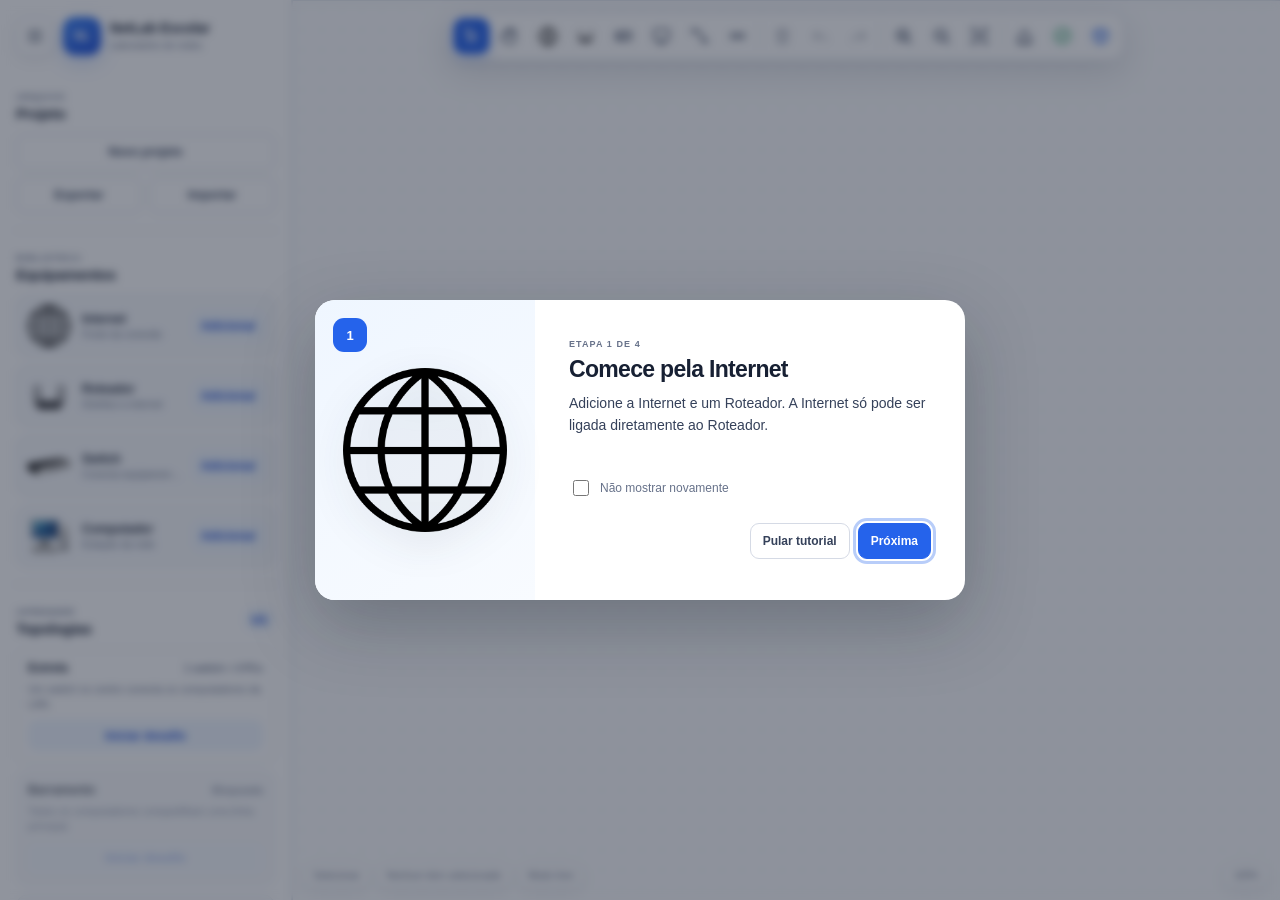
==== index.html @ e0433e1a "Publica NetLab Escolar com validador de estrela corrigido" ====
<!doctype html>
<html lang="pt-BR">
<head>
  <meta charset="utf-8">
  <meta name="viewport" content="width=device-width, initial-scale=1, viewport-fit=cover">
  <meta name="description" content="Simulador educativo de topologias de redes para estudantes do ensino médio.">
  <meta name="theme-color" content="#f7f9fc">
  <title>NetLab Escolar</title>
  <link rel="icon" type="image/png" href="./assets/images/pc.png">
  <link rel="stylesheet" href="./css/style.css">
  <link rel="stylesheet" href="./css/workspace.css">
  <link rel="stylesheet" href="./css/responsive.css">
</head>
<body>
  <a class="skip-link" href="#workspace">Ir para a área de trabalho</a>

  <svg class="icon-sprite" aria-hidden="true" focusable="false">
    <symbol id="i-pointer" viewBox="0 0 24 24"><path d="M5 3l13 8-6 2-3 6z"/><path d="M12 13l5 6"/></symbol>
    <symbol id="i-hand" viewBox="0 0 24 24"><path d="M7 12V7a2 2 0 0 1 4 0v4-6a2 2 0 0 1 4 0v6-4a2 2 0 0 1 4 0v8c0 4-3 6-7 6h-1c-3 0-5-2-7-5l-1-2a2 2 0 0 1 4-2z"/></symbol>
    <symbol id="i-pc" viewBox="0 0 24 24"><rect x="3" y="4" width="18" height="13" rx="2"/><path d="M8 21h8M12 17v4"/></symbol>
    <symbol id="i-switch" viewBox="0 0 24 24"><rect x="3" y="7" width="18" height="10" rx="2"/><path d="M6 11h2m2 0h2m2 0h2m2 0h1M6 14h2m2 0h2"/></symbol>
    <symbol id="i-cable" viewBox="0 0 24 24"><circle cx="5" cy="6" r="2"/><circle cx="19" cy="18" r="2"/><path d="M7 6h3a4 4 0 0 1 4 4v4a4 4 0 0 0 4 4"/></symbol>
    <symbol id="i-bus" viewBox="0 0 24 24"><path d="M3 12h18M6 8v8m6-8v8m6-8v8"/></symbol>
    <symbol id="i-trash" viewBox="0 0 24 24"><path d="M4 7h16M9 7V4h6v3m3 0-1 14H7L6 7m4 4v6m4-6v6"/></symbol>
    <symbol id="i-undo" viewBox="0 0 24 24"><path d="M9 7l-5 5 5 5M5 12h8a6 6 0 0 1 6 6"/></symbol>
    <symbol id="i-redo" viewBox="0 0 24 24"><path d="M15 7l5 5-5 5m4-5h-8a6 6 0 0 0-6 6"/></symbol>
    <symbol id="i-plus" viewBox="0 0 24 24"><circle cx="11" cy="11" r="7"/><path d="M11 8v6m-3-3h6m2 5 5 5"/></symbol>
    <symbol id="i-minus" viewBox="0 0 24 24"><circle cx="11" cy="11" r="7"/><path d="M8 11h6m2 5 5 5"/></symbol>
    <symbol id="i-fit" viewBox="0 0 24 24"><path d="M8 3H3v5m13-5h5v5M8 21H3v-5m13 5h5v-5M8 8h8v8H8z"/></symbol>
    <symbol id="i-clear" viewBox="0 0 24 24"><path d="M4 15l8-10 8 10-5 5H9zM3 21h18"/></symbol>
    <symbol id="i-check" viewBox="0 0 24 24"><circle cx="12" cy="12" r="9"/><path d="M8 12l3 3 5-6"/></symbol>
    <symbol id="i-packet" viewBox="0 0 24 24"><path d="M4 7l8-4 8 4-8 4zM4 7v10l8 4 8-4V7M12 11v10"/></symbol>
    <symbol id="i-menu" viewBox="0 0 24 24"><path d="M4 6h16M4 12h16M4 18h16"/></symbol>
    <symbol id="i-chevron" viewBox="0 0 24 24"><path d="M9 5l7 7-7 7"/></symbol>
  </svg>

  <div id="app" class="app-shell">
    <header class="brand-bar" aria-label="Cabeçalho">
      <button id="sidebar-toggle" class="icon-button panel-toggle" type="button" aria-label="Recolher painel lateral" data-tooltip="Recolher painel">
        <svg aria-hidden="true"><use href="#i-menu"></use></svg>
      </button>
      <div class="brand-mark" aria-hidden="true">NL</div>
      <div class="brand-copy">
        <strong>NetLab Escolar</strong>
        <span>Laboratório de redes</span>
      </div>
    </header>

    <nav id="toolbar" class="floating-toolbar" aria-label="Ferramentas da rede">
      <div class="tool-group" role="group" aria-label="Ferramentas de edição">
        <button class="tool-button is-active" type="button" data-tool="select" aria-label="Selecionar (V)" data-tooltip="Selecionar · V"><svg aria-hidden="true"><use href="#i-pointer"></use></svg></button>
        <button class="tool-button" type="button" data-tool="pan" aria-label="Mover espaço de trabalho (H ou espaço)" data-tooltip="Mover o espaço · H"><svg aria-hidden="true"><use href="#i-hand"></use></svg></button>
        <button class="tool-button" type="button" data-tool="add-internet" aria-label="Adicionar Internet (I)" data-tooltip="Adicionar Internet · I"><img class="tool-image-icon" src="./assets/images/internet.png" alt=""></button>
        <button class="tool-button" type="button" data-tool="add-router" aria-label="Adicionar roteador (R)" data-tooltip="Adicionar roteador · R"><img class="tool-image-icon tool-image-icon--wide" src="./assets/images/roteador.png" alt=""></button>
        <button class="tool-button" type="button" data-tool="add-switch" aria-label="Adicionar switch (S)" data-tooltip="Adicionar switch · S"><svg aria-hidden="true"><use href="#i-switch"></use></svg></button>
        <button class="tool-button" type="button" data-tool="add-pc" aria-label="Adicionar computador (P)" data-tooltip="Adicionar computador · P"><svg aria-hidden="true"><use href="#i-pc"></use></svg></button>
        <button class="tool-button" type="button" data-tool="cable" aria-label="Adicionar cabo (C)" data-tooltip="Conectar com cabo · C"><svg aria-hidden="true"><use href="#i-cable"></use></svg></button>
        <button class="tool-button" type="button" data-tool="add-bus" aria-label="Adicionar barramento (B)" data-tooltip="Adicionar barramento · B"><svg aria-hidden="true"><use href="#i-bus"></use></svg></button>
      </div>
      <span class="toolbar-divider" aria-hidden="true"></span>
      <div class="tool-group" role="group" aria-label="Histórico e exclusão">
        <button class="tool-button" type="button" data-action="delete" aria-label="Excluir selecionado" data-tooltip="Excluir · Del"><svg aria-hidden="true"><use href="#i-trash"></use></svg></button>
        <button class="tool-button" type="button" data-action="undo" aria-label="Desfazer" data-tooltip="Desfazer · Ctrl+Z"><svg aria-hidden="true"><use href="#i-undo"></use></svg></button>
        <button class="tool-button" type="button" data-action="redo" aria-label="Refazer" data-tooltip="Refazer · Ctrl+Y"><svg aria-hidden="true"><use href="#i-redo"></use></svg></button>
      </div>
      <span class="toolbar-divider" aria-hidden="true"></span>
      <div class="tool-group" role="group" aria-label="Visualização">
        <button class="tool-button" type="button" data-action="zoom-in" aria-label="Aproximar" data-tooltip="Aproximar · +"><svg aria-hidden="true"><use href="#i-plus"></use></svg></button>
        <button class="tool-button" type="button" data-action="zoom-out" aria-label="Afastar" data-tooltip="Afastar · −"><svg aria-hidden="true"><use href="#i-minus"></use></svg></button>
        <button class="tool-button" type="button" data-action="fit" aria-label="Ajustar à tela" data-tooltip="Ajustar · 0"><svg aria-hidden="true"><use href="#i-fit"></use></svg></button>
      </div>
      <span class="toolbar-divider" aria-hidden="true"></span>
      <div class="tool-group" role="group" aria-label="Testes da rede">
        <button class="tool-button" type="button" data-action="clear" aria-label="Limpar projeto" data-tooltip="Limpar projeto"><svg aria-hidden="true"><use href="#i-clear"></use></svg></button>
        <button class="tool-button tool-button--success" type="button" data-action="verify" aria-label="Verificar topologia" data-tooltip="Verificar topologia"><svg aria-hidden="true"><use href="#i-check"></use></svg></button>
        <button class="tool-button tool-button--packet" type="button" data-action="communicate" aria-label="Testar comunicação" data-tooltip="Testar comunicação"><svg aria-hidden="true"><use href="#i-packet"></use></svg></button>
      </div>
    </nav>
    <aside id="sidebar" class="sidebar" aria-label="Equipamentos e desafios">
      <div class="sidebar-scroll">
        <section class="side-section project-actions" aria-labelledby="project-title">
          <div class="section-heading">
            <div><span class="eyebrow">Arquivo</span><h2 id="project-title">Projeto</h2></div>
          </div>
          <div class="project-button-grid">
            <button id="new-project" class="secondary-button" type="button" aria-label="Criar novo projeto">Novo projeto</button>
            <button id="export-project" class="secondary-button" type="button" aria-label="Exportar projeto">Exportar</button>
            <button id="import-project" class="secondary-button" type="button" aria-label="Importar projeto">Importar</button>
            <input id="import-file" type="file" accept="application/json,.json" hidden>
          </div>
        </section>

        <section class="side-section" aria-labelledby="equipment-title">
          <div class="section-heading">
            <div><span class="eyebrow">Biblioteca</span><h2 id="equipment-title">Equipamentos</h2></div>
          </div>
          <div class="device-library">
            <article class="device-card">
              <img src="./assets/images/internet.png" alt="Globo representando a Internet">
              <div><strong>Internet</strong><span>Fonte da conexão</span></div>
              <button class="add-button" type="button" data-add="internet" aria-label="Adicionar Internet">Adicionar</button>
            </article>
            <article class="device-card">
              <img src="./assets/images/roteador.png" alt="Roteador sem fio">
              <div><strong>Roteador</strong><span>Distribui a internet</span></div>
              <button class="add-button" type="button" data-add="router" aria-label="Adicionar roteador">Adicionar</button>
            </article>
            <article class="device-card">
              <img src="./assets/images/switch.png" alt="Switch de rede">
              <div><strong>Switch</strong><span>Conecta equipamentos</span></div>
              <button class="add-button" type="button" data-add="switch" aria-label="Adicionar switch">Adicionar</button>
            </article>
            <article class="device-card">
              <img src="./assets/images/pc.png" alt="Computador de mesa">
              <div><strong>Computador</strong><span>Estação da rede</span></div>
              <button class="add-button" type="button" data-add="pc" aria-label="Adicionar computador">Adicionar</button>
            </article>
          </div>
        </section>

        <section class="side-section" aria-labelledby="challenge-title">
          <div class="section-heading">
            <div><span class="eyebrow">Aprender</span><h2 id="challenge-title">Topologias</h2></div>
            <span id="challenge-count" class="count-badge">0/5</span>
          </div>
          <div id="challenge-list" class="challenge-list"></div>
        </section>

        <section id="active-challenge" class="side-section active-challenge" aria-labelledby="active-challenge-title">
          <div class="section-heading">
            <div><span class="eyebrow">Desafio atual</span><h2 id="active-challenge-title">Modo livre</h2></div>
            <span id="score-badge" class="score-badge">—</span>
          </div>
          <p id="active-challenge-description">Monte qualquer rede e use a verificação para identificar a topologia.</p>
          <div class="challenge-actions">
            <button id="ask-hint" class="secondary-button" type="button" aria-label="Pedir dica do desafio">Pedir dica</button>
            <button id="restart-challenge" class="secondary-button" type="button" aria-label="Reiniciar desafio">Reiniciar</button>
            <button id="verify-challenge" class="primary-button" type="button" aria-label="Verificar desafio atual">Verificar</button>
          </div>
        </section>

        <section class="side-section" aria-labelledby="progress-title">
          <div class="section-heading">
            <div><span class="eyebrow">Seu avanço</span><h2 id="progress-title">Progresso</h2></div>
          </div>
          <div id="progress-list" class="progress-list"></div>
        </section>

        <section id="inspector" class="side-section inspector" aria-labelledby="inspector-title" hidden>
          <div class="section-heading">
            <div><span class="eyebrow">Selecionado</span><h2 id="inspector-title">Propriedades</h2></div>
          </div>
          <label id="rename-label" for="rename-input">Nome do equipamento</label>
          <div class="rename-row">
            <input id="rename-input" maxlength="32" autocomplete="off">
            <button id="rename-save" class="primary-button" type="button" aria-label="Salvar nome do equipamento">Salvar</button>
          </div>
          <button id="inspector-delete" class="danger-button" type="button" aria-label="Excluir item selecionado">Excluir selecionado</button>
        </section>
      </div>
    </aside>

    <main class="workspace-shell">
      <div id="workspace" class="workspace" tabindex="0" aria-label="Área de trabalho da rede">
        <div id="world" class="world" aria-live="off">
          <svg id="connection-layer" class="connection-layer" viewBox="0 0 2400 1400" aria-label="Cabos da rede">
            <g id="connection-group"></g>
            <path id="cable-preview" class="cable-preview" d="" hidden></path>
            <circle id="packet" class="packet" r="8" cx="0" cy="0" hidden></circle>
          </svg>
          <div id="bus-layer" class="bus-layer"></div>
          <div id="node-layer" class="node-layer"></div>
        </div>
        <div id="empty-state" class="empty-state">
          <div class="empty-icon" aria-hidden="true"><svg><use href="#i-pc"></use></svg></div>
          <strong>Comece sua primeira rede</strong>
          <span>Adicione Internet, Roteador, Switch e computadores.</span>
        </div>
        <div id="interaction-hint" class="interaction-hint" aria-live="polite">Ferramenta Selecionar ativa</div>
        <div id="network-tip" class="network-tip" role="status" aria-live="polite" hidden>Conecte a Internet ao Roteador para ativar a rede.</div>
      </div>
      <footer class="workspace-status" aria-label="Estado da área de trabalho">
        <span id="status-tool"><b>Selecionar</b></span>
        <span id="status-selection">Nenhum item selecionado</span>
        <span id="status-challenge">Modo livre</span>
        <span id="status-zoom">100%</span>
      </footer>
    </main>
  </div>

  <section id="feedback" class="feedback" role="status" aria-live="polite" hidden>
    <div id="feedback-icon" class="feedback-icon" aria-hidden="true"></div>
    <div><strong id="feedback-title"></strong><p id="feedback-message"></p></div>
    <button id="feedback-close" class="icon-button" type="button" aria-label="Fechar mensagem">×</button>
  </section>

  <div id="tutorial-modal" class="modal-backdrop" hidden>
    <section class="tutorial-modal" role="dialog" aria-modal="true" aria-labelledby="tutorial-title">
      <div class="tutorial-visual">
        <div id="tutorial-number" class="tutorial-number">1</div>
        <img id="tutorial-image" src="./assets/images/pc.png" alt="">
      </div>
      <div class="tutorial-content">
        <span id="tutorial-progress" class="eyebrow">Etapa 1 de 4</span>
        <h2 id="tutorial-title">Adicione equipamentos</h2>
        <p id="tutorial-text"></p>
        <label class="check-row"><input id="tutorial-hide" type="checkbox"> Não mostrar novamente</label>
        <div class="tutorial-actions">
          <button id="tutorial-skip" class="secondary-button" type="button" aria-label="Pular tutorial">Pular tutorial</button>
          <button id="tutorial-next" class="primary-button" type="button" aria-label="Avançar tutorial">Próxima</button>
        </div>
      </div>
    </section>
  </div>

  <script defer src="./js/state.js"></script>
  <script defer src="./js/history.js"></script>
  <script defer src="./js/storage.js"></script>
  <script defer src="./js/devices.js"></script>
  <script defer src="./js/connections.js"></script>
  <script defer src="./js/topology-validator.js"></script>
  <script defer src="./js/challenges.js"></script>
  <script defer src="./js/communication-test.js"></script>
  <script defer src="./js/tutorial.js"></script>
  <script defer src="./js/workspace.js"></script>
  <script defer src="./js/app.js"></script>
</body>
</html>
---- css/style.css ----
:root {
  --blue-50: #eff6ff;
  --blue-100: #dbeafe;
  --blue-500: #3b82f6;
  --blue-600: #2563eb;
  --blue-700: #1d4ed8;
  --ink-900: #172033;
  --ink-700: #35415a;
  --ink-500: #67728a;
  --ink-400: #8d96a8;
  --surface: #ffffff;
  --surface-soft: #f7f9fc;
  --line: #e4e8f0;
  --line-strong: #d5dae5;
  --success: #15965a;
  --success-soft: #eaf8f0;
  --warning: #c97707;
  --warning-soft: #fff7e6;
  --danger: #d43c4c;
  --danger-soft: #fff0f2;
  --shadow-sm: 0 4px 14px rgba(25, 37, 59, .08);
  --shadow-md: 0 12px 34px rgba(25, 37, 59, .14);
  --radius-sm: 8px;
  --radius-md: 12px;
  --radius-lg: 18px;
  --sidebar-width: 292px;
  color-scheme: light;
}

* { box-sizing: border-box; }

[hidden] { display: none !important; }

html, body { width: 100%; height: 100%; margin: 0; overflow: hidden; }

body {
  color: var(--ink-900);
  background: var(--surface-soft);
  font-family: Inter, Arial, system-ui, -apple-system, BlinkMacSystemFont, "Segoe UI", sans-serif;
  font-size: 14px;
  -webkit-font-smoothing: antialiased;
}

button, input { font: inherit; }

button { color: inherit; }

button:focus-visible, input:focus-visible, [tabindex]:focus-visible {
  outline: 3px solid rgba(37, 99, 235, .32);
  outline-offset: 2px;
}

button:disabled { cursor: not-allowed; opacity: .45; }

.skip-link {
  position: fixed;
  top: 8px;
  left: 8px;
  z-index: 1000;
  padding: 10px 14px;
  color: #fff;
  background: var(--blue-700);
  border-radius: 8px;
  transform: translateY(-150%);
}

.skip-link:focus { transform: translateY(0); }

.icon-sprite { position: absolute; width: 0; height: 0; overflow: hidden; }

.app-shell {
  display: grid;
  grid-template-columns: var(--sidebar-width) minmax(0, 1fr);
  grid-template-rows: 1fr;
  width: 100%;
  height: 100%;
  transition: grid-template-columns 180ms ease;
}

.app-shell.is-sidebar-collapsed { grid-template-columns: 0 minmax(0, 1fr); }

.brand-bar {
  position: fixed;
  top: 14px;
  left: 16px;
  z-index: 40;
  display: flex;
  align-items: center;
  gap: 9px;
  height: 44px;
}

.brand-mark {
  display: grid;
  place-items: center;
  width: 38px;
  height: 38px;
  color: white;
  background: linear-gradient(145deg, var(--blue-500), var(--blue-700));
  border-radius: 12px;
  box-shadow: 0 7px 18px rgba(37, 99, 235, .25);
  font-size: 12px;
  font-weight: 800;
  letter-spacing: -.02em;
}

.brand-copy { display: flex; flex-direction: column; line-height: 1.1; }
.brand-copy strong { font-size: 14px; letter-spacing: -.01em; }
.brand-copy span { margin-top: 4px; color: var(--ink-500); font-size: 10px; }

.icon-button, .tool-button {
  display: inline-grid;
  place-items: center;
  padding: 0;
  border: 0;
  background: transparent;
  cursor: pointer;
}

.icon-button svg, .tool-button svg, .empty-icon svg {
  width: 20px;
  height: 20px;
  fill: none;
  stroke: currentColor;
  stroke-width: 1.8;
  stroke-linecap: round;
  stroke-linejoin: round;
}

.panel-toggle {
  display: grid;
  width: 38px;
  height: 38px;
  color: var(--ink-700);
  background: var(--surface);
  border: 1px solid var(--line);
  border-radius: 11px;
  box-shadow: var(--shadow-sm);
}

.floating-toolbar {
  position: fixed;
  top: 12px;
  left: calc(var(--sidebar-width) + (100% - var(--sidebar-width)) / 2);
  z-index: 50;
  display: flex;
  align-items: center;
  max-width: calc(100vw - var(--sidebar-width) - 36px);
  min-height: 48px;
  padding: 5px;
  overflow: visible;
  background: rgba(255, 255, 255, .96);
  border: 1px solid rgba(213, 218, 229, .92);
  border-radius: 15px;
  box-shadow: var(--shadow-md);
  transform: translateX(-50%);
  scrollbar-width: none;
  transition: left 180ms ease;
}

.app-shell.is-sidebar-collapsed .floating-toolbar { left: 50%; }
.floating-toolbar::-webkit-scrollbar { display: none; }

.tool-group { display: flex; align-items: center; gap: 2px; }

.tool-button {
  position: relative;
  flex: 0 0 auto;
  width: 36px;
  height: 36px;
  color: var(--ink-700);
  border-radius: 10px;
  transition: color 160ms ease, background 160ms ease, transform 160ms ease;
}

.tool-button:hover { color: var(--blue-700); background: var(--blue-50); }
.tool-button:active { transform: scale(.94); }
.tool-button.is-active { color: #fff; background: var(--blue-600); box-shadow: 0 5px 12px rgba(37, 99, 235, .24); }
.tool-button--success { color: var(--success); }
.tool-button--packet { color: var(--blue-600); }
.tool-image-icon { display: block; width: 19px; height: 19px; object-fit: contain; pointer-events: none; }
.tool-image-icon--wide { width: 24px; height: 20px; }
.tool-button.is-active .tool-image-icon { filter: brightness(0) invert(1); }

[data-tooltip]::after {
  position: absolute;
  top: calc(100% + 10px);
  left: 50%;
  z-index: 100;
  width: max-content;
  max-width: 180px;
  padding: 6px 8px;
  color: #fff;
  background: #202a3d;
  border-radius: 6px;
  content: attr(data-tooltip);
  font-size: 11px;
  line-height: 1.2;
  pointer-events: none;
  opacity: 0;
  transform: translate(-50%, -4px);
  transition: opacity 140ms ease, transform 140ms ease;
  white-space: nowrap;
}

[data-tooltip]:hover::after, [data-tooltip]:focus-visible::after { opacity: 1; transform: translate(-50%, 0); }
.toolbar-divider { flex: 0 0 auto; width: 1px; height: 24px; margin: 0 4px; background: var(--line); }

.sidebar {
  position: relative;
  z-index: 30;
  grid-column: 1;
  min-width: 0;
  height: 100%;
  padding-top: 70px;
  overflow: hidden;
  background: rgba(255, 255, 255, .98);
  border-right: 1px solid var(--line);
  transition: transform 180ms ease, opacity 180ms ease;
}

.is-sidebar-collapsed .sidebar { opacity: 0; pointer-events: none; transform: translateX(-100%); }
.is-sidebar-collapsed .panel-toggle { display: grid; }
.is-sidebar-collapsed .brand-copy, .is-sidebar-collapsed .brand-mark { display: none; }

.sidebar-scroll {
  height: 100%;
  padding: 0 14px 28px;
  overflow-y: auto;
  scrollbar-color: var(--line-strong) transparent;
  scrollbar-width: thin;
}

.side-section { padding: 17px 2px; border-bottom: 1px solid var(--line); }
.side-section:last-child { border-bottom: 0; }

.section-heading { display: flex; align-items: center; justify-content: space-between; gap: 10px; margin-bottom: 12px; }
.section-heading h2 { margin: 2px 0 0; font-size: 15px; letter-spacing: -.02em; }
.eyebrow { color: var(--ink-500); font-size: 9px; font-weight: 800; letter-spacing: .12em; text-transform: uppercase; }

.count-badge, .score-badge {
  display: inline-flex;
  align-items: center;
  min-height: 25px;
  padding: 4px 8px;
  color: var(--blue-700);
  background: var(--blue-50);
  border-radius: 999px;
  font-size: 11px;
  font-weight: 800;
}

.project-button-grid { display: grid; grid-template-columns: 1fr 1fr; gap: 7px; }
.project-button-grid button:first-child { grid-column: span 2; }

.primary-button, .secondary-button, .danger-button, .add-button {
  min-height: 36px;
  padding: 8px 12px;
  border-radius: 9px;
  cursor: pointer;
  font-size: 12px;
  font-weight: 700;
  transition: transform 150ms ease, background 150ms ease, border-color 150ms ease;
}

.primary-button { color: #fff; background: var(--blue-600); border: 1px solid var(--blue-600); }
.primary-button:hover { background: var(--blue-700); }
.secondary-button { color: var(--ink-700); background: #fff; border: 1px solid var(--line-strong); }
.secondary-button:hover { color: var(--blue-700); background: var(--blue-50); border-color: var(--blue-100); }
.danger-button { color: var(--danger); background: var(--danger-soft); border: 1px solid #ffd5da; }
.add-button { min-height: 30px; padding: 6px 9px; color: var(--blue-700); background: var(--blue-50); border: 0; }
.primary-button:active, .secondary-button:active, .danger-button:active, .add-button:active { transform: scale(.97); }

.device-library { display: grid; gap: 8px; }
.device-card {
  display: grid;
  grid-template-columns: 46px minmax(0, 1fr) auto;
  align-items: center;
  gap: 10px;
  padding: 9px;
  background: var(--surface-soft);
  border: 1px solid var(--line);
  border-radius: 12px;
}
.device-card img { width: 46px; height: 42px; object-fit: contain; }
.device-card div { display: flex; flex-direction: column; min-width: 0; }
.device-card strong { font-size: 12px; }
.device-card span { margin-top: 3px; overflow: hidden; color: var(--ink-500); font-size: 10px; text-overflow: ellipsis; white-space: nowrap; }

.challenge-list { display: grid; gap: 8px; }
.challenge-card {
  position: relative;
  padding: 11px;
  background: #fff;
  border: 1px solid var(--line);
  border-radius: 12px;
  transition: border-color 160ms ease, box-shadow 160ms ease, transform 160ms ease;
}
.challenge-card:hover { border-color: var(--blue-100); box-shadow: var(--shadow-sm); transform: translateY(-1px); }
.challenge-card.is-active { background: var(--blue-50); border-color: var(--blue-500); }
.challenge-card.is-locked { background: var(--surface-soft); opacity: .72; }
.challenge-card__head { display: flex; align-items: center; justify-content: space-between; gap: 8px; }
.challenge-card__head strong { font-size: 12px; }
.challenge-state { color: var(--ink-500); font-size: 10px; font-weight: 700; }
.challenge-state.is-done { color: var(--success); }
.challenge-card p { margin: 7px 0 9px; color: var(--ink-500); font-size: 10.5px; line-height: 1.4; }
.challenge-card button { width: 100%; min-height: 31px; }

.active-challenge { margin-top: 8px; padding: 14px; background: linear-gradient(145deg, #f7fbff, #eef5ff); border: 1px solid var(--blue-100); border-radius: 14px; }
.active-challenge p { margin: 0 0 12px; color: var(--ink-700); font-size: 11px; line-height: 1.45; }
.challenge-actions { display: grid; grid-template-columns: 1fr 1fr; gap: 7px; }
.challenge-actions .primary-button { grid-column: span 2; }

.progress-list { display: grid; gap: 7px; }
.progress-item { display: grid; grid-template-columns: 20px 1fr auto; align-items: center; gap: 8px; font-size: 11px; }
.progress-check { display: grid; place-items: center; width: 18px; height: 18px; color: var(--ink-400); background: var(--surface-soft); border: 1px solid var(--line); border-radius: 50%; font-size: 10px; font-weight: 900; }
.progress-item.is-done .progress-check { color: #fff; background: var(--success); border-color: var(--success); }
.progress-score { color: var(--ink-500); font-size: 10px; }

.inspector label { display: block; margin-bottom: 6px; color: var(--ink-700); font-size: 11px; font-weight: 700; }
.rename-row { display: grid; grid-template-columns: 1fr auto; gap: 7px; }
.rename-row input { width: 100%; min-width: 0; height: 36px; padding: 8px 10px; color: var(--ink-900); background: #fff; border: 1px solid var(--line-strong); border-radius: 9px; }
.inspector > .danger-button { width: 100%; margin-top: 8px; }

.workspace-shell { position: relative; grid-column: 2; min-width: 0; height: 100%; padding: 0; overflow: hidden; }
.is-sidebar-collapsed .workspace-shell { grid-column: 2; }

.workspace-status {
  position: absolute;
  right: 12px;
  bottom: 10px;
  left: 12px;
  z-index: 20;
  display: flex;
  align-items: center;
  gap: 8px;
  min-height: 30px;
  color: var(--ink-500);
  pointer-events: none;
  font-size: 10px;
}
.workspace-status span { padding: 5px 8px; background: rgba(255, 255, 255, .9); border: 1px solid var(--line); border-radius: 999px; box-shadow: var(--shadow-sm); }
.workspace-status span:last-child { margin-left: auto; }

.feedback {
  position: fixed;
  right: 18px;
  bottom: 54px;
  z-index: 100;
  display: grid;
  grid-template-columns: 38px minmax(0, 1fr) 28px;
  align-items: start;
  gap: 10px;
  width: min(390px, calc(100vw - 36px));
  padding: 14px;
  background: #fff;
  border: 1px solid var(--line);
  border-left: 4px solid var(--blue-600);
  border-radius: 14px;
  box-shadow: var(--shadow-md);
  animation: feedback-in 180ms ease both;
}
.feedback.is-success { border-left-color: var(--success); }
.feedback.is-warning { border-left-color: var(--warning); }
.feedback.is-error { border-left-color: var(--danger); }
.feedback-icon { display: grid; place-items: center; width: 38px; height: 38px; color: var(--blue-700); background: var(--blue-50); border-radius: 11px; font-size: 18px; font-weight: 900; }
.feedback.is-success .feedback-icon { color: var(--success); background: var(--success-soft); }
.feedback.is-warning .feedback-icon { color: var(--warning); background: var(--warning-soft); }
.feedback.is-error .feedback-icon { color: var(--danger); background: var(--danger-soft); }
.feedback strong { display: block; margin-top: 1px; font-size: 13px; }
.feedback p { margin: 4px 0 0; color: var(--ink-700); font-size: 11px; line-height: 1.45; }
.feedback .icon-button { width: 28px; height: 28px; color: var(--ink-500); border-radius: 8px; font-size: 21px; }
.feedback .icon-button:hover { background: var(--surface-soft); }

.modal-backdrop { position: fixed; inset: 0; z-index: 200; display: grid; place-items: center; padding: 20px; background: rgba(23, 32, 51, .48); backdrop-filter: blur(4px); }
.tutorial-modal { display: grid; grid-template-columns: 220px minmax(0, 1fr); width: min(650px, 100%); overflow: hidden; background: #fff; border-radius: 20px; box-shadow: 0 24px 70px rgba(12, 20, 36, .25); animation: modal-in 180ms ease both; }
.tutorial-visual { position: relative; display: grid; place-items: center; min-height: 300px; padding: 28px; background: linear-gradient(145deg, var(--blue-50), #f8fbff); }
.tutorial-visual img { width: 100%; max-height: 170px; object-fit: contain; filter: drop-shadow(0 12px 18px rgba(23, 32, 51, .12)); }
.tutorial-number { position: absolute; top: 18px; left: 18px; display: grid; place-items: center; width: 34px; height: 34px; color: #fff; background: var(--blue-600); border-radius: 11px; font-size: 13px; font-weight: 900; }
.tutorial-content { padding: 34px; }
.tutorial-content h2 { margin: 6px 0 10px; font-size: 23px; letter-spacing: -.03em; }
.tutorial-content p { min-height: 66px; margin: 0 0 18px; color: var(--ink-700); line-height: 1.55; }
.check-row { display: flex; align-items: center; gap: 8px; color: var(--ink-500); font-size: 12px; }
.check-row input { width: 16px; height: 16px; accent-color: var(--blue-600); }
.tutorial-actions { display: flex; justify-content: flex-end; gap: 8px; margin-top: 24px; }

@keyframes feedback-in { from { opacity: 0; transform: translateY(8px) scale(.98); } to { opacity: 1; transform: none; } }
@keyframes modal-in { from { opacity: 0; transform: translateY(10px) scale(.98); } to { opacity: 1; transform: none; } }

@media (prefers-reduced-motion: reduce) {
  *, *::before, *::after { scroll-behavior: auto !important; animation-duration: .01ms !important; animation-iteration-count: 1 !important; transition-duration: .01ms !important; }
}
---- css/workspace.css ----
.workspace {
  position: absolute;
  inset: 0;
  overflow: hidden;
  background-color: #f8fafc;
  background-image: radial-gradient(circle, #cfd6e2 1px, transparent 1px);
  background-position: 0 0;
  background-size: 20px 20px;
  cursor: default;
  outline: none;
  touch-action: none;
  user-select: none;
}

.workspace[data-tool="pan"], .workspace.is-panning { cursor: grab; }
.workspace.is-panning { cursor: grabbing; }
.workspace[data-tool="add-pc"], .workspace[data-tool="add-switch"], .workspace[data-tool="add-router"], .workspace[data-tool="add-internet"], .workspace[data-tool="add-bus"] { cursor: copy; }
.workspace[data-tool="cable"], .workspace[data-tool="communication"] { cursor: crosshair; }

.world {
  position: absolute;
  top: 0;
  left: 0;
  width: 2400px;
  height: 1400px;
  background: rgba(255, 255, 255, .38);
  border: 1px solid rgba(176, 186, 202, .42);
  transform: translate(0, 0) scale(1);
  transform-origin: 0 0;
  will-change: transform;
}

.connection-layer, .bus-layer, .node-layer { position: absolute; inset: 0; width: 2400px; height: 1400px; }
.connection-layer { z-index: 1; overflow: visible; pointer-events: none; }
.bus-layer { z-index: 2; pointer-events: none; }
.node-layer { z-index: 3; pointer-events: none; }

.connection-path, .attachment-path {
  fill: none;
  stroke: #70809b;
  stroke-width: 4;
  stroke-linecap: round;
  pointer-events: stroke;
  cursor: pointer;
  transition: stroke 150ms ease, stroke-width 150ms ease, filter 150ms ease, opacity 150ms ease;
}
.connection-hit {
  fill: none;
  stroke: transparent;
  stroke-width: 18;
  pointer-events: stroke;
  cursor: pointer;
}
.attachment-path { stroke: #8091aa; stroke-width: 3; }
.connection-path:hover, .attachment-path:hover { stroke: var(--blue-500); }
.connection-path.is-selected, .attachment-path.is-selected { stroke: var(--blue-600); stroke-width: 6; filter: drop-shadow(0 0 5px rgba(37, 99, 235, .4)); }
.connection-path.is-route, .attachment-path.is-route { stroke: var(--blue-500); stroke-width: 7; filter: drop-shadow(0 0 6px rgba(37, 99, 235, .55)); }
.cable-preview { fill: none; stroke: var(--blue-500); stroke-width: 3; stroke-linecap: round; stroke-dasharray: 8 7; pointer-events: none; animation: dash 700ms linear infinite; }
.packet { fill: var(--blue-600); stroke: white; stroke-width: 3; filter: drop-shadow(0 3px 5px rgba(37, 99, 235, .45)); pointer-events: none; }

.network-node {
  position: absolute;
  display: flex;
  flex-direction: column;
  align-items: center;
  justify-content: flex-start;
  gap: 4px;
  padding: 8px;
  pointer-events: auto;
  background: rgba(255, 255, 255, .96);
  border: 2px solid transparent;
  border-radius: 14px;
  box-shadow: 0 6px 18px rgba(35, 47, 68, .12);
  cursor: grab;
  transition: border-color 160ms ease, box-shadow 160ms ease, transform 160ms ease, opacity 160ms ease;
  animation: node-in 180ms ease both;
  will-change: left, top;
}
.network-node--pc { padding: 8px 8px 44px; }
.network-node--switch, .network-node--router, .network-node--internet { padding: 10px; }
.network-node:active { cursor: grabbing; }
.network-node:hover { border-color: var(--blue-100); box-shadow: 0 8px 22px rgba(35, 47, 68, .16); }
.network-node.is-selected { border-color: var(--blue-600); box-shadow: 0 0 0 4px rgba(37, 99, 235, .13), 0 10px 24px rgba(35, 47, 68, .16); }
.network-node.is-cable-source { border-color: var(--blue-500); box-shadow: 0 0 0 7px rgba(37, 99, 235, .12); animation: source-pulse 900ms ease-in-out infinite alternate; }
.network-node.is-communication-source { border-color: #7c3aed; box-shadow: 0 0 0 6px rgba(124, 58, 237, .12); }
.node-image { display: block; flex: 0 0 auto; width: 92px; height: 60px; object-fit: contain; pointer-events: none; -webkit-user-drag: none; }
.network-node[data-type="switch"] .node-image { width: 122px; height: 54px; margin-top: 1px; }
.network-node[data-type="router"] .node-image { width: 142px; height: 82px; }
.network-node[data-type="internet"] .node-image { width: 64px; height: 64px; }
.node-label { display: block; flex: 0 0 auto; width: 100%; min-height: 16px; overflow: hidden; color: var(--ink-900); font-size: 12px; font-weight: 800; line-height: 16px; text-align: center; text-overflow: ellipsis; white-space: nowrap; }
.node-state { display: flex; flex: 0 0 auto; align-items: center; min-height: 13px; gap: 4px; color: var(--ink-500); font-size: 9px; font-weight: 700; line-height: 13px; }
.node-state::before { width: 7px; height: 7px; background: #a5adba; border: 2px solid white; border-radius: 50%; box-shadow: 0 0 0 1px #c6ccd5; content: ""; }
.network-node.is-connected .node-state { color: var(--success); }
.network-node.is-connected .node-state::before { background: var(--success); box-shadow: 0 0 0 1px #77c99f; }
.network-node.is-no-internet .node-state { color: #b45309; }
.network-node.is-no-internet .node-state::before { background: #f59e0b; box-shadow: 0 0 0 1px #f4bd59; }
.network-node.needs-network-card .node-state { color: #b45309; }
.network-node.needs-network-card .node-state::before { background: #f59e0b; box-shadow: 0 0 0 1px #f4bd59; }
.port { position: absolute; width: 9px; height: 9px; background: #fff; border: 2px solid var(--blue-500); border-radius: 50%; opacity: 0; transition: opacity 150ms ease; }
.network-node:hover .port, .network-node.is-selected .port, .workspace[data-tool="cable"] .port { opacity: 1; }
.network-node.needs-network-card .port { opacity: 0 !important; }
.port--top { top: -5px; left: calc(50% - 4px); }
.port--right { top: calc(50% - 4px); right: -5px; }
.port--bottom { bottom: -5px; left: calc(50% - 4px); }
.port--left { top: calc(50% - 4px); left: -5px; }

.network-card-slot {
  position: absolute;
  bottom: 7px;
  left: 50%;
  display: grid;
  place-items: center;
  width: 34px;
  height: 34px;
  padding: 3px;
  color: var(--blue-600);
  background: #f8fbff;
  border: 2px dashed #8eb2f6;
  border-radius: 7px;
  box-shadow: 0 2px 6px rgba(37, 99, 235, .1);
  cursor: pointer;
  pointer-events: auto;
  transform: translateX(-50%);
  transition: border-color 150ms ease, background 150ms ease, box-shadow 150ms ease, transform 150ms ease;
}
.network-card-slot:hover, .network-card-slot:focus-visible { background: var(--blue-50); border-color: var(--blue-600); box-shadow: 0 0 0 3px rgba(37, 99, 235, .13); outline: none; transform: translateX(-50%) scale(1.05); }
.network-card-slot.is-installed { background: #ecfdf3; border-style: solid; border-color: #4fbd82; }
.network-card-plus { font-size: 22px; font-weight: 500; line-height: 1; }
.network-card-thumbnail { display: block; width: 100%; height: 100%; object-fit: contain; pointer-events: none; -webkit-user-drag: none; }

.network-card-popover {
  position: absolute;
  top: 42px;
  left: calc(100% + 12px);
  z-index: 20;
  display: grid;
  grid-template-columns: 74px minmax(0, 1fr);
  width: 250px;
  padding: 12px;
  gap: 5px 10px;
  color: var(--ink-700);
  text-align: left;
  background: #fff;
  border: 1px solid var(--line);
  border-radius: 13px;
  box-shadow: 0 18px 42px rgba(23, 32, 51, .22);
  cursor: default;
  pointer-events: auto;
  animation: popover-in 160ms ease both;
}
.network-card-popover::before { position: absolute; top: 18px; left: -7px; width: 12px; height: 12px; background: #fff; border-bottom: 1px solid var(--line); border-left: 1px solid var(--line); content: ""; transform: rotate(45deg); }
.network-card-popover__image { grid-row: 1 / span 3; width: 74px; height: 58px; object-fit: contain; pointer-events: none; -webkit-user-drag: none; }
.network-card-popover__title { color: var(--ink-900); font-size: 13px; line-height: 1.3; }
.network-card-popover__text { font-size: 10px; line-height: 1.4; }
.network-card-install { grid-column: 1 / -1; min-height: 32px; margin-top: 5px; padding: 7px 10px; color: #fff; background: var(--blue-600); border-radius: 8px; font-size: 10px; font-weight: 800; cursor: pointer; }
.network-card-install:hover { background: var(--blue-700); }
.network-card-install:disabled { color: #23734a; background: #e5f7ed; cursor: default; }

.bus-element {
  position: absolute;
  height: 48px;
  pointer-events: auto;
  cursor: grab;
  transition: filter 150ms ease;
  animation: node-in 180ms ease both;
}
.bus-element:active { cursor: grabbing; }
.bus-line { position: absolute; top: 21px; right: 0; left: 0; height: 6px; background: #566783; border: 1px solid #354660; border-radius: 999px; box-shadow: 0 3px 7px rgba(35, 47, 68, .2); }
.bus-element.is-selected .bus-line { background: var(--blue-600); box-shadow: 0 0 0 5px rgba(37, 99, 235, .13), 0 3px 9px rgba(35, 47, 68, .24); }
.bus-element.is-route .bus-line { background: var(--blue-500); box-shadow: 0 0 0 6px rgba(37, 99, 235, .15), 0 3px 9px rgba(35, 47, 68, .24); }
.bus-label { position: absolute; top: -10px; left: 50%; padding: 3px 7px; color: var(--ink-700); background: #fff; border: 1px solid var(--line); border-radius: 999px; font-size: 9px; font-weight: 800; transform: translateX(-50%); white-space: nowrap; }
.bus-anchor { position: absolute; top: 18px; width: 12px; height: 12px; background: white; border: 2px solid #60738f; border-radius: 50%; transform: translateX(-50%); transition: background 140ms ease, transform 140ms ease; }
.workspace[data-tool="cable"] .bus-anchor { background: var(--blue-50); border-color: var(--blue-600); }
.bus-anchor.is-used { background: var(--success); border-color: white; box-shadow: 0 0 0 2px var(--success); }
.bus-resizer { position: absolute; top: 13px; z-index: 2; width: 20px; height: 22px; background: #fff; border: 2px solid var(--blue-500); border-radius: 7px; cursor: ew-resize; opacity: 0; transform: scale(.8); transition: opacity 140ms ease, transform 140ms ease; }
.bus-resizer--left { left: -9px; }
.bus-resizer--right { right: -9px; }
.bus-element.is-selected .bus-resizer { opacity: 1; transform: none; }

.empty-state { position: absolute; top: 50%; left: 50%; z-index: 5; display: flex; flex-direction: column; align-items: center; width: min(340px, 80%); color: var(--ink-500); text-align: center; pointer-events: none; transform: translate(-50%, -50%); transition: opacity 180ms ease, transform 180ms ease; }
.empty-state[hidden] { display: flex; opacity: 0; transform: translate(-50%, -45%); }
.empty-icon { display: grid; place-items: center; width: 52px; height: 52px; margin-bottom: 12px; color: var(--blue-600); background: #fff; border: 1px solid var(--blue-100); border-radius: 16px; box-shadow: var(--shadow-sm); }
.empty-icon svg { width: 26px; height: 26px; }
.empty-state strong { color: var(--ink-700); font-size: 14px; }
.empty-state span { margin-top: 6px; font-size: 11px; }

.interaction-hint { position: absolute; top: 74px; left: 50%; z-index: 10; padding: 7px 11px; color: var(--ink-700); background: rgba(255, 255, 255, .92); border: 1px solid var(--line); border-radius: 999px; box-shadow: var(--shadow-sm); font-size: 10px; font-weight: 700; pointer-events: none; opacity: 0; transform: translate(-50%, -4px); transition: opacity 160ms ease, transform 160ms ease; }
.interaction-hint.is-visible { opacity: 1; transform: translate(-50%, 0); }
.network-tip { position: absolute; top: 74px; left: 50%; z-index: 9; max-width: min(420px, calc(100% - 32px)); padding: 8px 12px; color: #92400e; text-align: center; background: rgba(255, 248, 235, .96); border: 1px solid #f4c978; border-radius: 999px; box-shadow: var(--shadow-sm); font-size: 10px; font-weight: 800; pointer-events: none; transform: translateX(-50%); }
.interaction-hint.is-visible + .network-tip { top: 112px; }

.workspace.is-celebrating::after { position: absolute; inset: 0; z-index: 15; background: radial-gradient(circle at center, rgba(37, 99, 235, .16), transparent 54%); content: ""; pointer-events: none; animation: celebrate 600ms ease both; }

@keyframes node-in { from { opacity: 0; transform: scale(.88); } to { opacity: 1; transform: scale(1); } }
@keyframes popover-in { from { opacity: 0; transform: translateX(-5px) scale(.97); } to { opacity: 1; transform: none; } }
@keyframes source-pulse { to { box-shadow: 0 0 0 10px rgba(37, 99, 235, .04); } }
@keyframes dash { to { stroke-dashoffset: -30; } }
@keyframes celebrate { 0% { opacity: 0; } 35% { opacity: 1; } 100% { opacity: 0; } }
---- css/responsive.css ----
@media (max-width: 1120px) {
  :root { --sidebar-width: 270px; }
  .brand-copy span { display: none; }
  .floating-toolbar { max-width: calc(100vw - var(--sidebar-width) - 20px); }
  .tool-button { width: 34px; height: 34px; }
}

@media (max-width: 760px) {
  :root { --sidebar-width: 100%; }
  .app-shell, .app-shell.is-sidebar-collapsed { display: block; }
  .brand-bar { top: 8px; left: 8px; }
  .brand-copy span { display: none; }
  .panel-toggle { display: grid; }
  .brand-mark { width: 36px; height: 36px; }

  .floating-toolbar, .app-shell.is-sidebar-collapsed .floating-toolbar {
    top: 58px;
    right: auto;
    left: 8px !important;
    width: calc(100vw - 16px);
    max-width: none;
    min-height: 50px;
    overflow-x: auto;
    overflow-y: hidden;
    transform: none;
    justify-content: flex-start;
  }
  .tool-button { width: 40px; height: 40px; }
  [data-tooltip]::after { display: none; }

  .sidebar {
    position: fixed;
    top: auto;
    right: 8px;
    bottom: 8px;
    left: 8px;
    z-index: 70;
    width: auto;
    height: min(62vh, 520px);
    padding-top: 0;
    background: rgba(255, 255, 255, .98);
    border: 1px solid var(--line);
    border-radius: 20px;
    box-shadow: 0 24px 60px rgba(23, 32, 51, .25);
    transform: translateY(0);
  }
  .sidebar::before { display: block; width: 42px; height: 4px; margin: 8px auto 0; background: var(--line-strong); border-radius: 999px; content: ""; }
  .is-sidebar-collapsed .sidebar { opacity: 0; transform: translateY(calc(100% + 16px)); }
  .sidebar-scroll { padding-top: 4px; }
  .workspace-shell, .is-sidebar-collapsed .workspace-shell { position: absolute; inset: 0; height: 100%; }
  .interaction-hint { top: 116px; }
  .network-tip { top: 116px; }
  .interaction-hint.is-visible + .network-tip { top: 154px; }
  .workspace-status { bottom: 8px; flex-wrap: wrap; max-width: calc(100% - 24px); }
  .workspace-status span:nth-child(2), .workspace-status span:nth-child(3) { display: none; }
  .feedback { right: 10px; bottom: 50px; width: calc(100vw - 20px); }
  .tutorial-modal { grid-template-columns: 1fr; max-height: calc(100vh - 28px); overflow-y: auto; }
  .tutorial-visual { min-height: 170px; padding: 20px; }
  .tutorial-visual img { max-height: 110px; }
  .tutorial-content { padding: 24px; }
  .tutorial-content h2 { font-size: 20px; }
  .tutorial-content p { min-height: auto; }
}

@media (max-width: 420px) {
  .brand-copy { display: none; }
  .tutorial-actions { flex-direction: column-reverse; }
  .tutorial-actions button { width: 100%; }
  .project-button-grid { grid-template-columns: 1fr; }
  .project-button-grid button:first-child { grid-column: auto; }
}

@media (pointer: coarse) {
  .add-button, .primary-button, .secondary-button, .danger-button { min-height: 42px; }
  .network-node { touch-action: none; }
  .bus-resizer { width: 26px; height: 28px; top: 10px; }
}
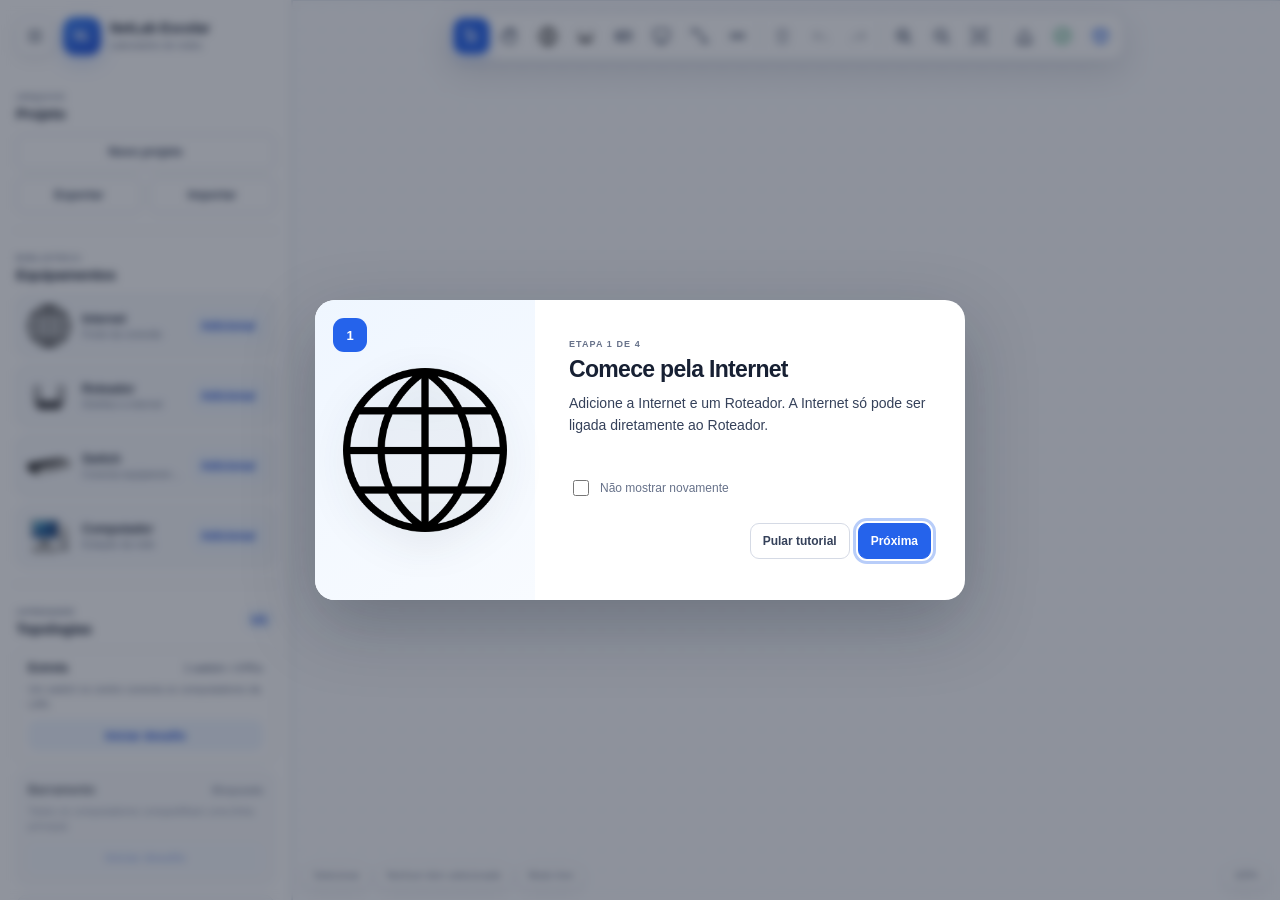
==== commit b7e3393c: "Add IPv4 configuration and subnet-aware communication" ====
--- a/index.html
+++ b/index.html
@@ -215,6 +215,7 @@
 
   <script defer src="./js/state.js"></script>
   <script defer src="./js/history.js"></script>
+  <script defer src="./js/ipv4.js"></script>
   <script defer src="./js/storage.js"></script>
   <script defer src="./js/devices.js"></script>
   <script defer src="./js/connections.js"></script>
--- a/css/workspace.css
+++ b/css/workspace.css
@@ -25,9 +25,8 @@
   height: 1400px;
   background: rgba(255, 255, 255, .38);
   border: 1px solid rgba(176, 186, 202, .42);
-  transform: translate(0, 0) scale(1);
+  transform: translate(0, 0);
   transform-origin: 0 0;
-  will-change: transform;
 }
 
 .connection-layer, .bus-layer, .node-layer { position: absolute; inset: 0; width: 2400px; height: 1400px; }
@@ -55,8 +54,10 @@
 .connection-path:hover, .attachment-path:hover { stroke: var(--blue-500); }
 .connection-path.is-selected, .attachment-path.is-selected { stroke: var(--blue-600); stroke-width: 6; filter: drop-shadow(0 0 5px rgba(37, 99, 235, .4)); }
 .connection-path.is-route, .attachment-path.is-route { stroke: var(--blue-500); stroke-width: 7; filter: drop-shadow(0 0 6px rgba(37, 99, 235, .55)); }
+.connection-path.is-route-error, .attachment-path.is-route-error { stroke: #dc2626; stroke-width: 7; filter: drop-shadow(0 0 6px rgba(220, 38, 38, .55)); }
 .cable-preview { fill: none; stroke: var(--blue-500); stroke-width: 3; stroke-linecap: round; stroke-dasharray: 8 7; pointer-events: none; animation: dash 700ms linear infinite; }
 .packet { fill: var(--blue-600); stroke: white; stroke-width: 3; filter: drop-shadow(0 3px 5px rgba(37, 99, 235, .45)); pointer-events: none; }
+.packet.is-error { fill: #dc2626; filter: drop-shadow(0 3px 6px rgba(220, 38, 38, .55)); }
 
 .network-node {
   position: absolute;
@@ -83,7 +84,7 @@
 .network-node.is-selected { border-color: var(--blue-600); box-shadow: 0 0 0 4px rgba(37, 99, 235, .13), 0 10px 24px rgba(35, 47, 68, .16); }
 .network-node.is-cable-source { border-color: var(--blue-500); box-shadow: 0 0 0 7px rgba(37, 99, 235, .12); animation: source-pulse 900ms ease-in-out infinite alternate; }
 .network-node.is-communication-source { border-color: #7c3aed; box-shadow: 0 0 0 6px rgba(124, 58, 237, .12); }
-.node-image { display: block; flex: 0 0 auto; width: 92px; height: 60px; object-fit: contain; pointer-events: none; -webkit-user-drag: none; }
+.node-image { display: block; flex: 0 0 auto; width: 92px; height: 60px; object-fit: contain; image-rendering: auto; pointer-events: none; -webkit-user-drag: none; }
 .network-node[data-type="switch"] .node-image { width: 122px; height: 54px; margin-top: 1px; }
 .network-node[data-type="router"] .node-image { width: 142px; height: 82px; }
 .network-node[data-type="internet"] .node-image { width: 64px; height: 64px; }
@@ -104,10 +105,18 @@
 .port--bottom { bottom: -5px; left: calc(50% - 4px); }
 .port--left { top: calc(50% - 4px); left: -5px; }
 
-.network-card-slot {
+.pc-control-row {
   position: absolute;
   bottom: 7px;
   left: 50%;
+  display: flex;
+  gap: 8px;
+  pointer-events: auto;
+  transform: translateX(-50%);
+}
+
+.network-card-slot, .pc-settings-slot {
+  position: relative;
   display: grid;
   place-items: center;
   width: 34px;
@@ -115,18 +124,20 @@
   padding: 3px;
   color: var(--blue-600);
   background: #f8fbff;
-  border: 2px dashed #8eb2f6;
   border-radius: 7px;
   box-shadow: 0 2px 6px rgba(37, 99, 235, .1);
   cursor: pointer;
   pointer-events: auto;
-  transform: translateX(-50%);
   transition: border-color 150ms ease, background 150ms ease, box-shadow 150ms ease, transform 150ms ease;
 }
-.network-card-slot:hover, .network-card-slot:focus-visible { background: var(--blue-50); border-color: var(--blue-600); box-shadow: 0 0 0 3px rgba(37, 99, 235, .13); outline: none; transform: translateX(-50%) scale(1.05); }
+.network-card-slot { border: 2px dashed #8eb2f6; }
+.network-card-slot:hover, .network-card-slot:focus-visible, .pc-settings-slot:hover, .pc-settings-slot:focus-visible { background: var(--blue-50); border-color: var(--blue-600); box-shadow: 0 0 0 3px rgba(37, 99, 235, .13); outline: none; transform: scale(1.05); }
 .network-card-slot.is-installed { background: #ecfdf3; border-style: solid; border-color: #4fbd82; }
 .network-card-plus { font-size: 22px; font-weight: 500; line-height: 1; }
 .network-card-thumbnail { display: block; width: 100%; height: 100%; object-fit: contain; pointer-events: none; -webkit-user-drag: none; }
+.pc-settings-slot { color: var(--blue-600); background: #f8fbff; border: 2px solid #a9c3f6; }
+.pc-settings-slot.is-configured { color: #23734a; background: #ecfdf3; border-color: #4fbd82; }
+.pc-settings-icon { width: 20px; height: 20px; fill: none; stroke: currentColor; stroke-width: 1.8; stroke-linecap: round; stroke-linejoin: round; pointer-events: none; }
 
 .network-card-popover {
   position: absolute;
@@ -156,6 +167,42 @@
 .network-card-install:hover { background: var(--blue-700); }
 .network-card-install:disabled { color: #23734a; background: #e5f7ed; cursor: default; }
 
+.ipv4-popover {
+  position: absolute;
+  top: 4px;
+  left: calc(100% + 12px);
+  z-index: 21;
+  width: 282px;
+  padding: 14px;
+  color: var(--ink-700);
+  text-align: left;
+  background: #fff;
+  border: 1px solid var(--line);
+  border-radius: 13px;
+  box-shadow: 0 18px 42px rgba(23, 32, 51, .22);
+  cursor: default;
+  pointer-events: auto;
+  animation: popover-in 160ms ease both;
+}
+.ipv4-popover::before { position: absolute; top: 112px; left: -7px; width: 12px; height: 12px; background: #fff; border-bottom: 1px solid var(--line); border-left: 1px solid var(--line); content: ""; transform: rotate(45deg); }
+.ipv4-popover__head { display: flex; align-items: center; justify-content: space-between; gap: 10px; margin-bottom: 12px; }
+.ipv4-popover__heading-copy { display: flex; flex-direction: column; min-width: 0; }
+.ipv4-popover__eyebrow { color: var(--ink-500); font-size: 9px; font-weight: 800; letter-spacing: .12em; text-transform: uppercase; }
+.ipv4-popover__title { margin-top: 2px; color: var(--ink-900); font-size: 14px; line-height: 1.25; }
+.ipv4-popover__mode { flex: 0 0 auto; padding: 4px 8px; color: var(--blue-700); background: var(--blue-50); border-radius: 999px; font-size: 9px; font-weight: 800; }
+.ipv4-popover__label { display: block; margin: 9px 0 5px; color: var(--ink-700); font-size: 10px; font-weight: 800; }
+.ipv4-popover__optional { color: var(--ink-500); font-size: 9px; font-weight: 600; }
+.ipv4-popover__input { width: 100%; height: 36px; padding: 8px 10px; color: var(--ink-900); background: #fff; border: 1px solid var(--line-strong); border-radius: 9px; font-size: 12px; font-variant-numeric: tabular-nums; }
+.ipv4-popover__input:focus { border-color: var(--blue-500); outline: 3px solid rgba(37, 99, 235, .12); }
+.ipv4-popover__input[aria-invalid="true"] { border-color: var(--danger); outline-color: rgba(220, 38, 38, .12); }
+.ipv4-popover__error { margin: 8px 0 0; color: var(--danger); font-size: 10px; font-weight: 700; line-height: 1.4; }
+.ipv4-popover__actions { display: grid; grid-template-columns: auto 1fr; gap: 7px; margin-top: 11px; }
+.ipv4-popover__clear, .ipv4-popover__save { min-height: 36px; padding: 8px 12px; border-radius: 9px; font-size: 11px; font-weight: 800; cursor: pointer; }
+.ipv4-popover__clear { color: var(--ink-700); background: #fff; border: 1px solid var(--line-strong); }
+.ipv4-popover__clear:hover { color: var(--blue-700); background: var(--blue-50); border-color: var(--blue-100); }
+.ipv4-popover__save { color: #fff; background: var(--blue-600); border: 1px solid var(--blue-600); }
+.ipv4-popover__save:hover { background: var(--blue-700); }
+
 .bus-element {
   position: absolute;
   height: 48px;
@@ -168,6 +215,7 @@
 .bus-line { position: absolute; top: 21px; right: 0; left: 0; height: 6px; background: #566783; border: 1px solid #354660; border-radius: 999px; box-shadow: 0 3px 7px rgba(35, 47, 68, .2); }
 .bus-element.is-selected .bus-line { background: var(--blue-600); box-shadow: 0 0 0 5px rgba(37, 99, 235, .13), 0 3px 9px rgba(35, 47, 68, .24); }
 .bus-element.is-route .bus-line { background: var(--blue-500); box-shadow: 0 0 0 6px rgba(37, 99, 235, .15), 0 3px 9px rgba(35, 47, 68, .24); }
+.bus-element.is-route-error .bus-line { background: #dc2626; box-shadow: 0 0 0 6px rgba(220, 38, 38, .15), 0 3px 9px rgba(35, 47, 68, .24); }
 .bus-label { position: absolute; top: -10px; left: 50%; padding: 3px 7px; color: var(--ink-700); background: #fff; border: 1px solid var(--line); border-radius: 999px; font-size: 9px; font-weight: 800; transform: translateX(-50%); white-space: nowrap; }
 .bus-anchor { position: absolute; top: 18px; width: 12px; height: 12px; background: white; border: 2px solid #60738f; border-radius: 50%; transform: translateX(-50%); transition: background 140ms ease, transform 140ms ease; }
 .workspace[data-tool="cable"] .bus-anchor { background: var(--blue-50); border-color: var(--blue-600); }
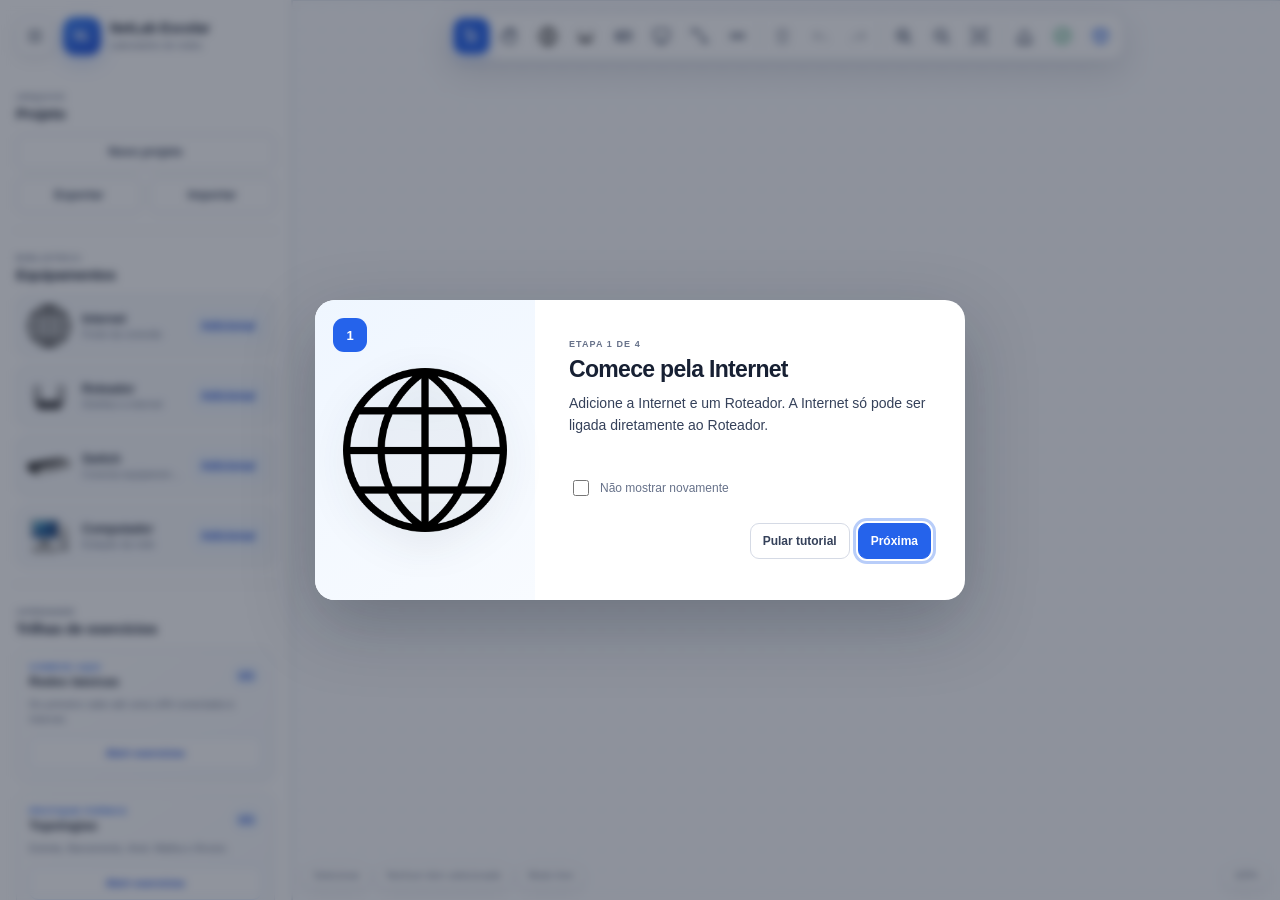
==== commit 3508af43: "Adiciona trilha progressiva de exercícios de redes" ====
--- a/index.html
+++ b/index.html
@@ -3,13 +3,13 @@
 <head>
   <meta charset="utf-8">
   <meta name="viewport" content="width=device-width, initial-scale=1, viewport-fit=cover">
-  <meta name="description" content="Simulador educativo de topologias de redes para estudantes do ensino médio.">
+  <meta name="description" content="Simulador educativo de redes, IPv4 e topologias para estudantes do ensino médio.">
   <meta name="theme-color" content="#f7f9fc">
   <title>NetLab Escolar</title>
   <link rel="icon" type="image/png" href="./assets/images/pc.png">
-  <link rel="stylesheet" href="./css/style.css">
-  <link rel="stylesheet" href="./css/workspace.css">
-  <link rel="stylesheet" href="./css/responsive.css">
+  <link rel="stylesheet" href="./css/style.css?v=20260720-4">
+  <link rel="stylesheet" href="./css/workspace.css?v=20260720-4">
+  <link rel="stylesheet" href="./css/responsive.css?v=20260720-4">
 </head>
 <body>
   <a class="skip-link" href="#workspace">Ir para a área de trabalho</a>
@@ -72,7 +72,7 @@
       <span class="toolbar-divider" aria-hidden="true"></span>
       <div class="tool-group" role="group" aria-label="Testes da rede">
         <button class="tool-button" type="button" data-action="clear" aria-label="Limpar projeto" data-tooltip="Limpar projeto"><svg aria-hidden="true"><use href="#i-clear"></use></svg></button>
-        <button class="tool-button tool-button--success" type="button" data-action="verify" aria-label="Verificar topologia" data-tooltip="Verificar topologia"><svg aria-hidden="true"><use href="#i-check"></use></svg></button>
+        <button class="tool-button tool-button--success" type="button" data-action="verify" aria-label="Verificar exercício atual" data-tooltip="Verificar exercício"><svg aria-hidden="true"><use href="#i-check"></use></svg></button>
         <button class="tool-button tool-button--packet" type="button" data-action="communicate" aria-label="Testar comunicação" data-tooltip="Testar comunicação"><svg aria-hidden="true"><use href="#i-packet"></use></svg></button>
       </div>
     </nav>
@@ -120,10 +120,29 @@
 
         <section class="side-section" aria-labelledby="challenge-title">
           <div class="section-heading">
-            <div><span class="eyebrow">Aprender</span><h2 id="challenge-title">Topologias</h2></div>
-            <span id="challenge-count" class="count-badge">0/5</span>
-          </div>
-          <div id="challenge-list" class="challenge-list"></div>
+            <div><span class="eyebrow">Aprender</span><h2 id="challenge-title">Trilhas de exercícios</h2></div>
+          </div>
+          <div id="learning-modules" class="learning-modules">
+            <article class="learning-module" data-learning-module="basics">
+              <div class="learning-module__head">
+                <div><span class="learning-module__step">Comece aqui</span><strong>Redes básicas</strong></div>
+                <span id="basics-challenge-count" class="count-badge">0/5</span>
+              </div>
+              <p>Do primeiro cabo até uma LAN conectada à Internet.</p>
+              <button class="module-toggle" type="button" data-challenge-module="basics" aria-expanded="false" aria-controls="basics-challenge-list">Abrir exercícios</button>
+              <div id="basics-challenge-list" class="challenge-list" hidden></div>
+            </article>
+
+            <article class="learning-module" data-learning-module="topologies">
+              <div class="learning-module__head">
+                <div><span class="learning-module__step">Pratique formas</span><strong>Topologias</strong></div>
+                <span id="topologies-challenge-count" class="count-badge">0/5</span>
+              </div>
+              <p>Estrela, Barramento, Anel, Malha e Árvore.</p>
+              <button class="module-toggle" type="button" data-challenge-module="topologies" aria-expanded="false" aria-controls="topologies-challenge-list">Abrir exercícios</button>
+              <div id="topologies-challenge-list" class="challenge-list" hidden></div>
+            </article>
+          </div>
         </section>
 
         <section id="active-challenge" class="side-section active-challenge" aria-labelledby="active-challenge-title">
@@ -213,17 +232,18 @@
     </section>
   </div>
 
-  <script defer src="./js/state.js"></script>
-  <script defer src="./js/history.js"></script>
-  <script defer src="./js/ipv4.js"></script>
-  <script defer src="./js/storage.js"></script>
-  <script defer src="./js/devices.js"></script>
-  <script defer src="./js/connections.js"></script>
-  <script defer src="./js/topology-validator.js"></script>
-  <script defer src="./js/challenges.js"></script>
-  <script defer src="./js/communication-test.js"></script>
-  <script defer src="./js/tutorial.js"></script>
-  <script defer src="./js/workspace.js"></script>
-  <script defer src="./js/app.js"></script>
+  <script defer src="./js/state.js?v=20260720-4"></script>
+  <script defer src="./js/history.js?v=20260720-4"></script>
+  <script defer src="./js/ipv4.js?v=20260720-4"></script>
+  <script defer src="./js/storage.js?v=20260720-4"></script>
+  <script defer src="./js/devices.js?v=20260720-4"></script>
+  <script defer src="./js/connections.js?v=20260720-4"></script>
+  <script defer src="./js/topology-validator.js?v=20260720-4"></script>
+  <script defer src="./js/network-basics-validator.js?v=20260720-4"></script>
+  <script defer src="./js/challenges.js?v=20260720-4"></script>
+  <script defer src="./js/communication-test.js?v=20260720-4"></script>
+  <script defer src="./js/tutorial.js?v=20260720-4"></script>
+  <script defer src="./js/workspace.js?v=20260720-4"></script>
+  <script defer src="./js/app.js?v=20260720-4"></script>
 </body>
 </html>
--- a/css/style.css
+++ b/css/style.css
@@ -287,7 +287,17 @@
 .device-card strong { font-size: 12px; }
 .device-card span { margin-top: 3px; overflow: hidden; color: var(--ink-500); font-size: 10px; text-overflow: ellipsis; white-space: nowrap; }
 
-.challenge-list { display: grid; gap: 8px; }
+.learning-modules { display: grid; gap: 10px; }
+.learning-module { padding: 12px; background: linear-gradient(145deg, #fff, var(--surface-soft)); border: 1px solid var(--line); border-radius: 14px; }
+.learning-module.is-open { border-color: var(--blue-100); box-shadow: var(--shadow-sm); }
+.learning-module__head { display: flex; align-items: center; justify-content: space-between; gap: 10px; }
+.learning-module__head > div { display: flex; flex-direction: column; min-width: 0; }
+.learning-module__head strong { margin-top: 2px; color: var(--ink-900); font-size: 13px; }
+.learning-module__step { color: var(--blue-600); font-size: 9px; font-weight: 800; letter-spacing: .08em; text-transform: uppercase; }
+.learning-module > p { margin: 8px 0 10px; color: var(--ink-500); font-size: 10.5px; line-height: 1.4; }
+.module-toggle { width: 100%; min-height: 34px; padding: 8px 11px; color: var(--blue-700); background: #fff; border: 1px solid var(--blue-100); border-radius: 9px; font-size: 10.5px; font-weight: 800; cursor: pointer; }
+.module-toggle:hover, .module-toggle:focus-visible { color: #fff; background: var(--blue-600); border-color: var(--blue-600); outline: none; }
+.challenge-list { display: grid; gap: 8px; margin-top: 10px; }
 .challenge-card {
   position: relative;
   padding: 11px;
@@ -311,7 +321,9 @@
 .challenge-actions { display: grid; grid-template-columns: 1fr 1fr; gap: 7px; }
 .challenge-actions .primary-button { grid-column: span 2; }
 
-.progress-list { display: grid; gap: 7px; }
+.progress-list { display: grid; gap: 13px; }
+.progress-group { display: grid; gap: 7px; }
+.progress-group__title { color: var(--ink-700); font-size: 10px; letter-spacing: .04em; text-transform: uppercase; }
 .progress-item { display: grid; grid-template-columns: 20px 1fr auto; align-items: center; gap: 8px; font-size: 11px; }
 .progress-check { display: grid; place-items: center; width: 18px; height: 18px; color: var(--ink-400); background: var(--surface-soft); border: 1px solid var(--line); border-radius: 50%; font-size: 10px; font-weight: 900; }
 .progress-item.is-done .progress-check { color: #fff; background: var(--success); border-color: var(--success); }
--- a/css/workspace.css
+++ b/css/workspace.css
@@ -79,6 +79,7 @@
 }
 .network-node--pc { padding: 8px 8px 44px; }
 .network-node--switch, .network-node--router, .network-node--internet { padding: 10px; }
+.network-node.has-open-popover { z-index: 30; }
 .network-node:active { cursor: grabbing; }
 .network-node:hover { border-color: var(--blue-100); box-shadow: 0 8px 22px rgba(35, 47, 68, .16); }
 .network-node.is-selected { border-color: var(--blue-600); box-shadow: 0 0 0 4px rgba(37, 99, 235, .13), 0 10px 24px rgba(35, 47, 68, .16); }
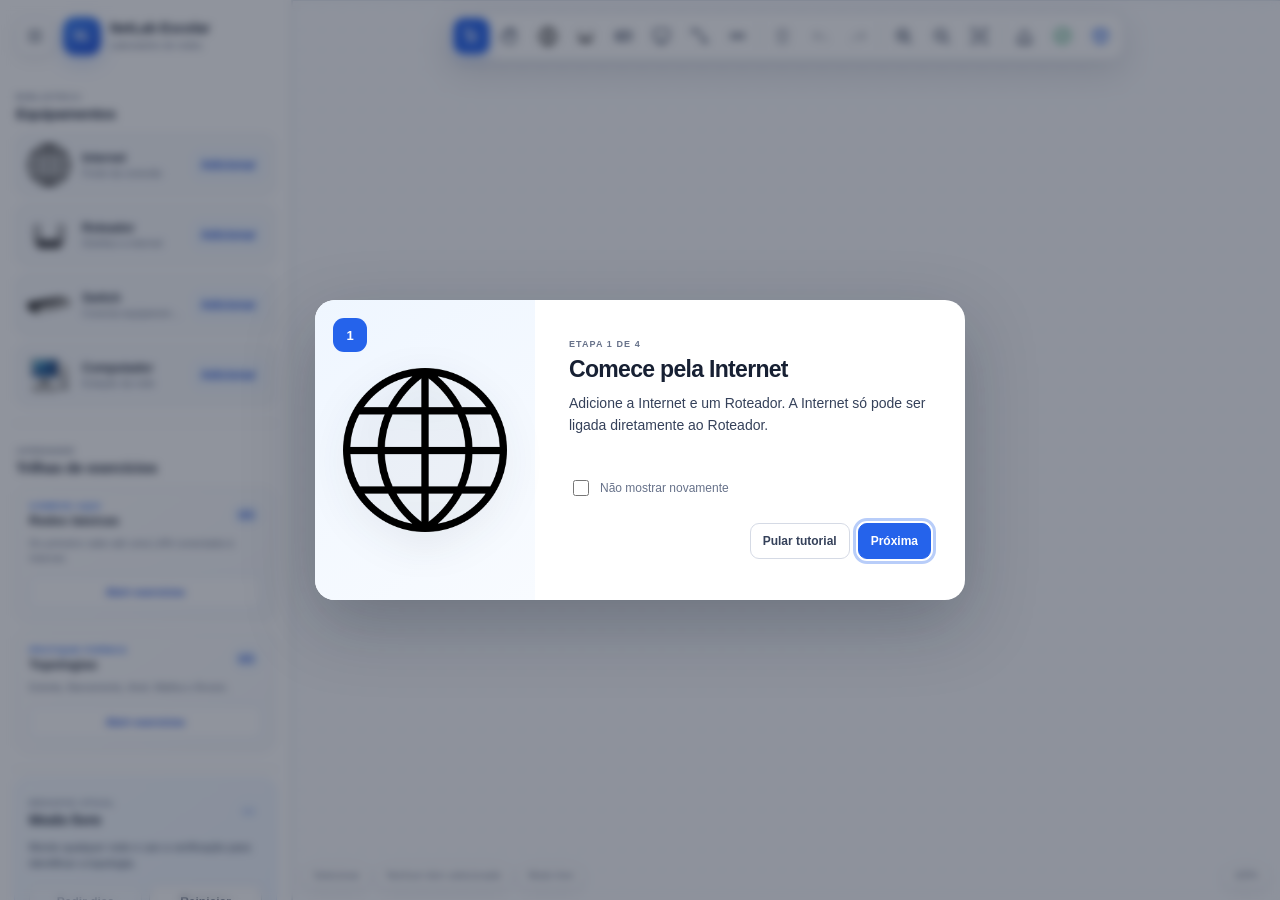
==== commit 8ab007c7: "Remove ações de arquivo da sidebar" ====
--- a/index.html
+++ b/index.html
@@ -7,9 +7,9 @@
   <meta name="theme-color" content="#f7f9fc">
   <title>NetLab Escolar</title>
   <link rel="icon" type="image/png" href="./assets/images/pc.png">
-  <link rel="stylesheet" href="./css/style.css?v=20260720-4">
-  <link rel="stylesheet" href="./css/workspace.css?v=20260720-4">
-  <link rel="stylesheet" href="./css/responsive.css?v=20260720-4">
+  <link rel="stylesheet" href="./css/style.css?v=20260720-5">
+  <link rel="stylesheet" href="./css/workspace.css?v=20260720-5">
+  <link rel="stylesheet" href="./css/responsive.css?v=20260720-5">
 </head>
 <body>
   <a class="skip-link" href="#workspace">Ir para a área de trabalho</a>
@@ -78,18 +78,6 @@
     </nav>
     <aside id="sidebar" class="sidebar" aria-label="Equipamentos e desafios">
       <div class="sidebar-scroll">
-        <section class="side-section project-actions" aria-labelledby="project-title">
-          <div class="section-heading">
-            <div><span class="eyebrow">Arquivo</span><h2 id="project-title">Projeto</h2></div>
-          </div>
-          <div class="project-button-grid">
-            <button id="new-project" class="secondary-button" type="button" aria-label="Criar novo projeto">Novo projeto</button>
-            <button id="export-project" class="secondary-button" type="button" aria-label="Exportar projeto">Exportar</button>
-            <button id="import-project" class="secondary-button" type="button" aria-label="Importar projeto">Importar</button>
-            <input id="import-file" type="file" accept="application/json,.json" hidden>
-          </div>
-        </section>
-
         <section class="side-section" aria-labelledby="equipment-title">
           <div class="section-heading">
             <div><span class="eyebrow">Biblioteca</span><h2 id="equipment-title">Equipamentos</h2></div>
@@ -232,18 +220,18 @@
     </section>
   </div>
 
-  <script defer src="./js/state.js?v=20260720-4"></script>
-  <script defer src="./js/history.js?v=20260720-4"></script>
-  <script defer src="./js/ipv4.js?v=20260720-4"></script>
-  <script defer src="./js/storage.js?v=20260720-4"></script>
-  <script defer src="./js/devices.js?v=20260720-4"></script>
-  <script defer src="./js/connections.js?v=20260720-4"></script>
-  <script defer src="./js/topology-validator.js?v=20260720-4"></script>
-  <script defer src="./js/network-basics-validator.js?v=20260720-4"></script>
-  <script defer src="./js/challenges.js?v=20260720-4"></script>
-  <script defer src="./js/communication-test.js?v=20260720-4"></script>
-  <script defer src="./js/tutorial.js?v=20260720-4"></script>
-  <script defer src="./js/workspace.js?v=20260720-4"></script>
-  <script defer src="./js/app.js?v=20260720-4"></script>
+  <script defer src="./js/state.js?v=20260720-5"></script>
+  <script defer src="./js/history.js?v=20260720-5"></script>
+  <script defer src="./js/ipv4.js?v=20260720-5"></script>
+  <script defer src="./js/storage.js?v=20260720-5"></script>
+  <script defer src="./js/devices.js?v=20260720-5"></script>
+  <script defer src="./js/connections.js?v=20260720-5"></script>
+  <script defer src="./js/topology-validator.js?v=20260720-5"></script>
+  <script defer src="./js/network-basics-validator.js?v=20260720-5"></script>
+  <script defer src="./js/challenges.js?v=20260720-5"></script>
+  <script defer src="./js/communication-test.js?v=20260720-5"></script>
+  <script defer src="./js/tutorial.js?v=20260720-5"></script>
+  <script defer src="./js/workspace.js?v=20260720-5"></script>
+  <script defer src="./js/app.js?v=20260720-5"></script>
 </body>
 </html>
--- a/css/style.css
+++ b/css/style.css
@@ -250,9 +250,6 @@
   font-weight: 800;
 }
 
-.project-button-grid { display: grid; grid-template-columns: 1fr 1fr; gap: 7px; }
-.project-button-grid button:first-child { grid-column: span 2; }
-
 .primary-button, .secondary-button, .danger-button, .add-button {
   min-height: 36px;
   padding: 8px 12px;
--- a/css/responsive.css
+++ b/css/responsive.css
@@ -66,8 +66,6 @@
   .brand-copy { display: none; }
   .tutorial-actions { flex-direction: column-reverse; }
   .tutorial-actions button { width: 100%; }
-  .project-button-grid { grid-template-columns: 1fr; }
-  .project-button-grid button:first-child { grid-column: auto; }
 }
 
 @media (pointer: coarse) {
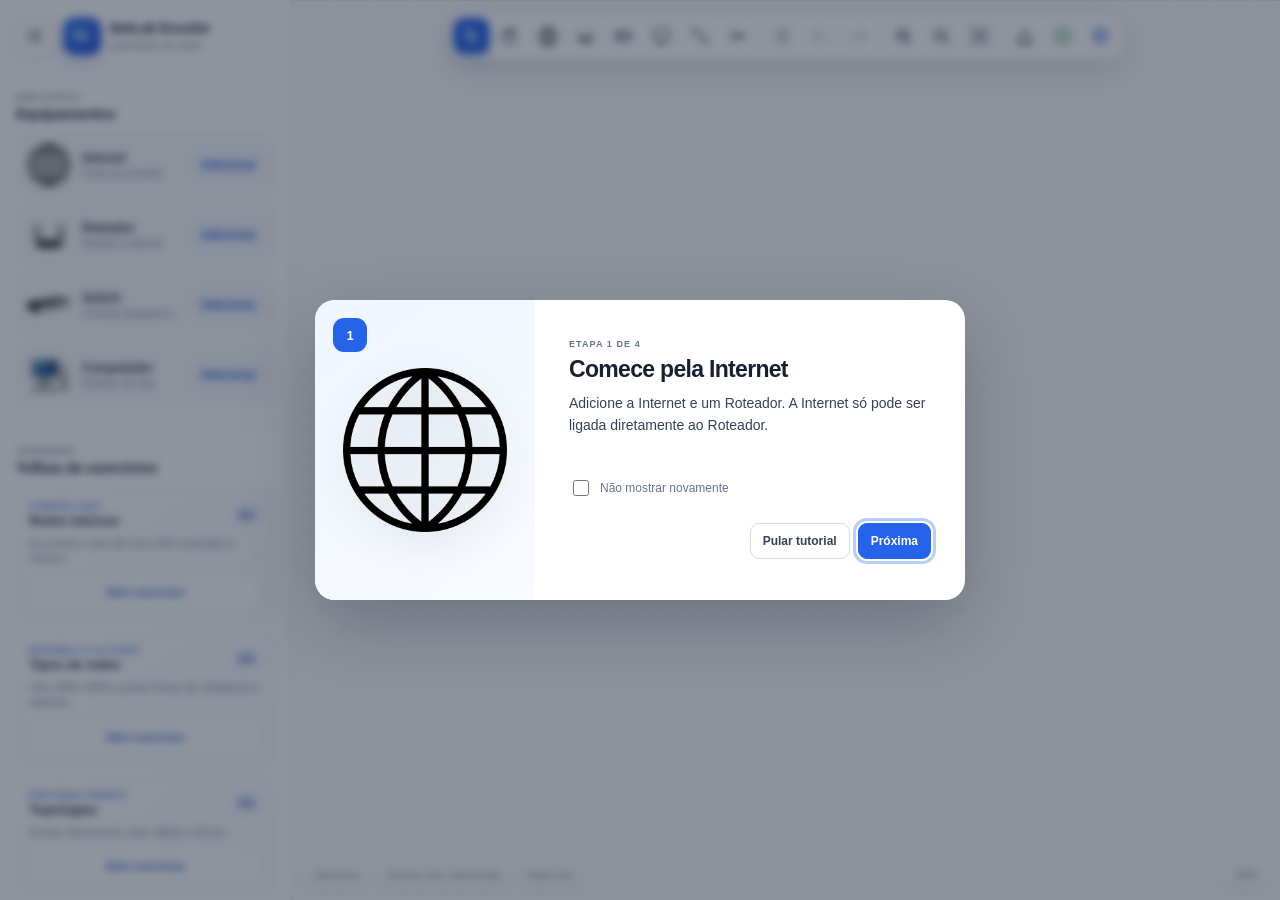
==== commit 2141bc18: "Adiciona trilha de tipos de redes com portas físicas" ====
--- a/index.html
+++ b/index.html
@@ -4,12 +4,14 @@
   <meta charset="utf-8">
   <meta name="viewport" content="width=device-width, initial-scale=1, viewport-fit=cover">
   <meta name="description" content="Simulador educativo de redes, IPv4 e topologias para estudantes do ensino médio.">
-  <meta name="theme-color" content="#f7f9fc">
+  <meta name="theme-color" content="#2563eb">
   <title>NetLab Escolar</title>
-  <link rel="icon" type="image/png" href="./assets/images/pc.png">
-  <link rel="stylesheet" href="./css/style.css?v=20260720-5">
-  <link rel="stylesheet" href="./css/workspace.css?v=20260720-5">
-  <link rel="stylesheet" href="./css/responsive.css?v=20260720-5">
+  <link rel="manifest" href="./manifest.webmanifest">
+  <link rel="icon" type="image/png" sizes="192x192" href="./assets/images/icone-192.png">
+  <link rel="apple-touch-icon" href="./assets/images/icone-192.png">
+  <link rel="stylesheet" href="./css/style.css?v=20260723-1">
+  <link rel="stylesheet" href="./css/workspace.css?v=20260723-1">
+  <link rel="stylesheet" href="./css/responsive.css?v=20260723-1">
 </head>
 <body>
   <a class="skip-link" href="#workspace">Ir para a área de trabalho</a>
@@ -121,6 +123,16 @@
               <div id="basics-challenge-list" class="challenge-list" hidden></div>
             </article>
 
+            <article class="learning-module" data-learning-module="types">
+              <div class="learning-module__head">
+                <div><span class="learning-module__step">Entenda o alcance</span><strong>Tipos de redes</strong></div>
+                <span id="types-challenge-count" class="count-badge">0/5</span>
+              </div>
+              <p>LAN, MAN, WAN e portas físicas de roteadores e switches.</p>
+              <button class="module-toggle" type="button" data-challenge-module="types" aria-expanded="false" aria-controls="types-challenge-list">Abrir exercícios</button>
+              <div id="types-challenge-list" class="challenge-list" hidden></div>
+            </article>
+
             <article class="learning-module" data-learning-module="topologies">
               <div class="learning-module__head">
                 <div><span class="learning-module__step">Pratique formas</span><strong>Topologias</strong></div>
@@ -220,18 +232,21 @@
     </section>
   </div>
 
-  <script defer src="./js/state.js?v=20260720-5"></script>
-  <script defer src="./js/history.js?v=20260720-5"></script>
-  <script defer src="./js/ipv4.js?v=20260720-5"></script>
-  <script defer src="./js/storage.js?v=20260720-5"></script>
-  <script defer src="./js/devices.js?v=20260720-5"></script>
-  <script defer src="./js/connections.js?v=20260720-5"></script>
-  <script defer src="./js/topology-validator.js?v=20260720-5"></script>
-  <script defer src="./js/network-basics-validator.js?v=20260720-5"></script>
-  <script defer src="./js/challenges.js?v=20260720-5"></script>
-  <script defer src="./js/communication-test.js?v=20260720-5"></script>
-  <script defer src="./js/tutorial.js?v=20260720-5"></script>
-  <script defer src="./js/workspace.js?v=20260720-5"></script>
-  <script defer src="./js/app.js?v=20260720-5"></script>
+  <script defer src="./js/state.js?v=20260723-1"></script>
+  <script defer src="./js/history.js?v=20260723-1"></script>
+  <script defer src="./js/ipv4.js?v=20260723-1"></script>
+  <script defer src="./js/port-model.js?v=20260723-1"></script>
+  <script defer src="./js/storage.js?v=20260723-1"></script>
+  <script defer src="./js/devices.js?v=20260723-1"></script>
+  <script defer src="./js/connections.js?v=20260723-1"></script>
+  <script defer src="./js/topology-validator.js?v=20260723-1"></script>
+  <script defer src="./js/network-basics-validator.js?v=20260723-1"></script>
+  <script defer src="./js/network-types-validator.js?v=20260723-1"></script>
+  <script defer src="./js/challenges.js?v=20260723-1"></script>
+  <script defer src="./js/communication-test.js?v=20260723-1"></script>
+  <script defer src="./js/tutorial.js?v=20260723-1"></script>
+  <script defer src="./js/workspace.js?v=20260723-1"></script>
+  <script defer src="./js/app.js?v=20260723-1"></script>
+  <script defer src="./js/pwa.js?v=20260723-1"></script>
 </body>
 </html>
--- a/css/workspace.css
+++ b/css/workspace.css
@@ -106,6 +106,46 @@
 .port--bottom { bottom: -5px; left: calc(50% - 4px); }
 .port--left { top: calc(50% - 4px); left: -5px; }
 
+.device-port-rail {
+  position: absolute;
+  top: 4px;
+  right: -71px;
+  z-index: 5;
+  display: grid;
+  width: 66px;
+  gap: 3px;
+  padding: 3px;
+  pointer-events: auto;
+  background: rgba(255, 255, 255, .9);
+  border: 1px solid #d8dee9;
+  border-radius: 10px;
+  box-shadow: 0 5px 14px rgba(35, 47, 68, .13);
+}
+.device-port-rail--switch { top: -6px; gap: 2px; }
+.device-port-button {
+  display: grid;
+  grid-template-columns: 32px 20px;
+  align-items: center;
+  width: 58px;
+  height: 29px;
+  padding: 1px 3px;
+  color: #8a5200;
+  background: #fffaf0;
+  border: 1px solid #e6ad45;
+  border-radius: 6px;
+  cursor: pointer;
+  transition: border-color 140ms ease, box-shadow 140ms ease, filter 140ms ease, transform 140ms ease;
+}
+.device-port-rail--switch .device-port-button { grid-template-columns: 28px 24px; height: 24px; }
+.device-port-button--wan { color: #155ca8; background: #eff7ff; border-color: #57a2eb; }
+.device-port-button:hover, .device-port-button:focus-visible { z-index: 1; border-color: var(--blue-600); box-shadow: 0 0 0 3px rgba(37, 99, 235, .16); outline: none; transform: scale(1.05); }
+.device-port-button.is-occupied { background: #f1f3f6; border-color: #aeb7c5; filter: grayscale(.75); opacity: .62; }
+.device-port-button.is-cable-source { border-color: var(--blue-600); box-shadow: 0 0 0 4px rgba(37, 99, 235, .2); filter: none; opacity: 1; }
+.device-port-image { display: block; width: 30px; height: 22px; object-fit: contain; pointer-events: none; -webkit-user-drag: none; }
+.device-port-rail--switch .device-port-image { width: 26px; height: 19px; }
+.device-port-label { overflow: hidden; font-size: 8px; font-weight: 900; line-height: 1; text-align: center; text-overflow: clip; white-space: nowrap; pointer-events: none; }
+.workspace[data-tool="cable"] .device-port-button { cursor: crosshair; }
+
 .pc-control-row {
   position: absolute;
   bottom: 7px;
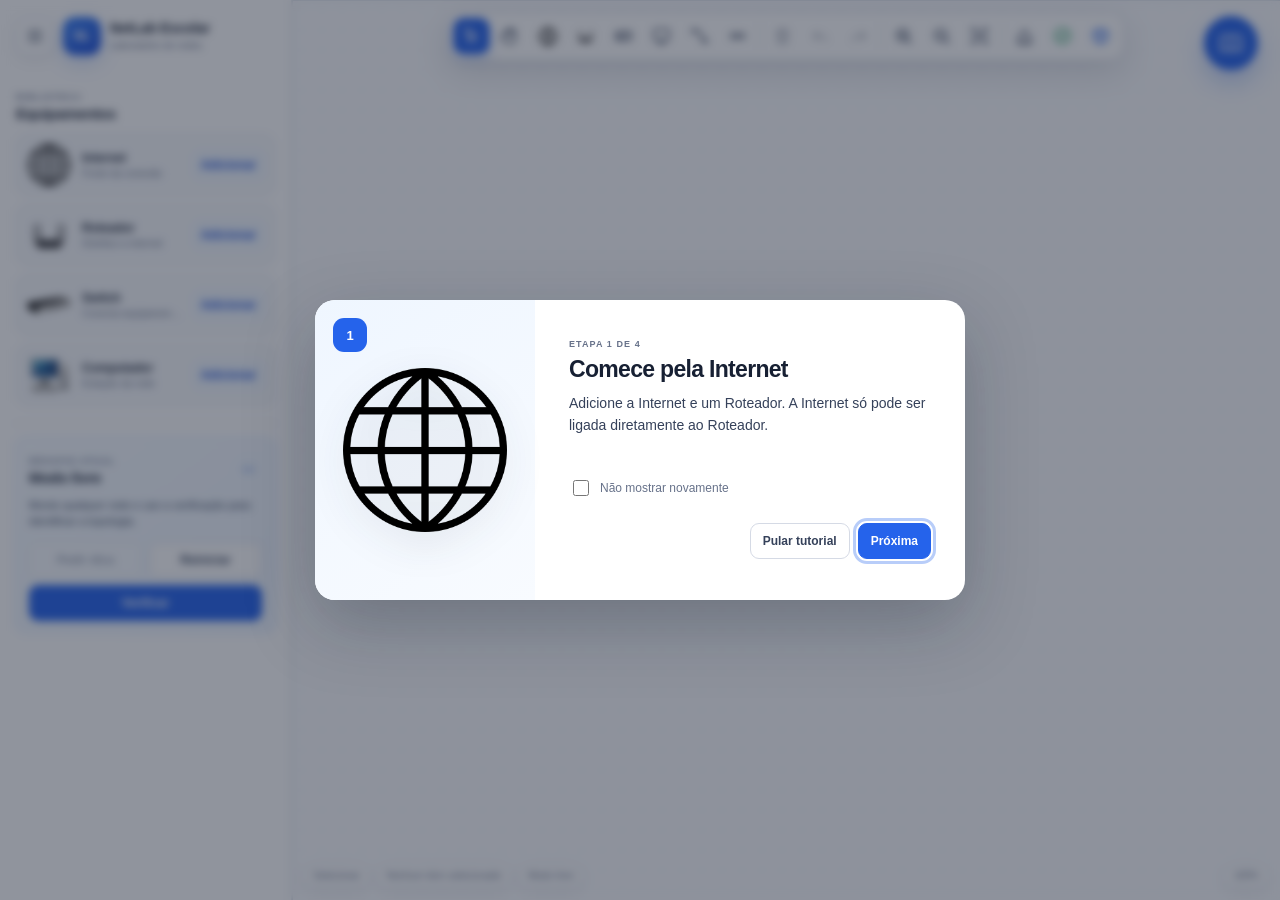
==== commit 9f52cde2: "Adiciona trilha de endereços MAC" ====
--- a/index.html
+++ b/index.html
@@ -9,9 +9,9 @@
   <link rel="manifest" href="./manifest.webmanifest">
   <link rel="icon" type="image/png" sizes="192x192" href="./assets/images/icone-192.png">
   <link rel="apple-touch-icon" href="./assets/images/icone-192.png">
-  <link rel="stylesheet" href="./css/style.css?v=20260723-1">
-  <link rel="stylesheet" href="./css/workspace.css?v=20260723-1">
-  <link rel="stylesheet" href="./css/responsive.css?v=20260723-1">
+  <link rel="stylesheet" href="./css/style.css?v=20260724-4">
+  <link rel="stylesheet" href="./css/workspace.css?v=20260724-4">
+  <link rel="stylesheet" href="./css/responsive.css?v=20260724-4">
 </head>
 <body>
   <a class="skip-link" href="#workspace">Ir para a área de trabalho</a>
@@ -78,7 +78,11 @@
         <button class="tool-button tool-button--packet" type="button" data-action="communicate" aria-label="Testar comunicação" data-tooltip="Testar comunicação"><svg aria-hidden="true"><use href="#i-packet"></use></svg></button>
       </div>
     </nav>
-    <aside id="sidebar" class="sidebar" aria-label="Equipamentos e desafios">
+    <button id="exercise-panel-toggle" class="exercise-launcher" type="button" aria-label="Abrir trilhas de exercícios" aria-controls="exercise-panel" aria-expanded="false" data-tooltip="Abrir trilhas de exercícios">
+      <img src="./assets/icons/book-open.svg" alt="">
+    </button>
+
+    <aside id="sidebar" class="sidebar" aria-label="Equipamentos e desafio atual">
       <div class="sidebar-scroll">
         <section class="side-section" aria-labelledby="equipment-title">
           <div class="section-heading">
@@ -108,10 +112,58 @@
           </div>
         </section>
 
-        <section class="side-section" aria-labelledby="challenge-title">
+        <section id="active-challenge" class="side-section active-challenge" aria-labelledby="active-challenge-title">
           <div class="section-heading">
-            <div><span class="eyebrow">Aprender</span><h2 id="challenge-title">Trilhas de exercícios</h2></div>
-          </div>
+            <div><span class="eyebrow">Desafio atual</span><h2 id="active-challenge-title">Modo livre</h2></div>
+            <span id="score-badge" class="score-badge">—</span>
+          </div>
+          <p id="active-challenge-description">Monte qualquer rede e use a verificação para identificar a topologia.</p>
+          <div id="classification-quiz" class="classification-quiz" hidden>
+            <strong id="classification-scenario">Cenário A de 3</strong>
+            <label for="classification-answer">Qual é a classificação?</label>
+            <div class="classification-answer-row">
+              <select id="classification-answer">
+                <option value="">Selecione</option>
+                <option value="LAN">LAN</option>
+                <option value="MAN">MAN</option>
+                <option value="WAN">WAN</option>
+                <option value="LAN+MAN">LAN + MAN</option>
+                <option value="LAN+WAN">LAN + WAN</option>
+                <option value="LAN+MAN+WAN">LAN + MAN + WAN</option>
+              </select>
+              <button id="classification-submit" class="primary-button" type="button">Responder</button>
+            </div>
+            <p id="classification-message" class="classification-message" aria-live="polite"></p>
+          </div>
+          <div id="mac-destination-quiz" class="classification-quiz" hidden>
+            <strong>Quadro Ethernet</strong>
+            <label id="mac-destination-question" for="mac-destination-answer">Qual MAC deve ser usado como destino?</label>
+            <div class="classification-answer-row">
+              <select id="mac-destination-answer">
+                <option value="">Selecione o destinatário</option>
+              </select>
+              <button id="mac-destination-submit" class="primary-button" type="button">Responder</button>
+            </div>
+            <p id="mac-destination-message" class="classification-message" aria-live="polite"></p>
+          </div>
+          <div class="challenge-actions">
+            <button id="ask-hint" class="secondary-button" type="button" aria-label="Pedir dica do desafio">Pedir dica</button>
+            <button id="restart-challenge" class="secondary-button" type="button" aria-label="Reiniciar desafio">Reiniciar</button>
+            <button id="verify-challenge" class="primary-button" type="button" aria-label="Verificar desafio atual">Verificar</button>
+          </div>
+        </section>
+      </div>
+    </aside>
+
+    <aside id="exercise-panel" class="exercise-panel" aria-labelledby="challenge-title" aria-hidden="true" inert>
+      <header class="exercise-panel__header">
+        <div><span class="eyebrow">Aprender</span><h2 id="challenge-title">Trilhas de exercícios</h2></div>
+        <button id="exercise-panel-close" class="icon-button exercise-panel__close" type="button" aria-label="Fechar trilhas de exercícios">
+          <img src="./assets/icons/x.svg" alt="">
+        </button>
+      </header>
+      <div class="exercise-panel__scroll">
+        <section class="exercise-panel__section" aria-label="Módulos de exercícios">
           <div id="learning-modules" class="learning-modules">
             <article class="learning-module" data-learning-module="basics">
               <div class="learning-module__head">
@@ -119,8 +171,7 @@
                 <span id="basics-challenge-count" class="count-badge">0/5</span>
               </div>
               <p>Do primeiro cabo até uma LAN conectada à Internet.</p>
-              <button class="module-toggle" type="button" data-challenge-module="basics" aria-expanded="false" aria-controls="basics-challenge-list">Abrir exercícios</button>
-              <div id="basics-challenge-list" class="challenge-list" hidden></div>
+              <button class="module-toggle" type="button" data-challenge-module="basics" aria-haspopup="dialog" aria-expanded="false" aria-controls="basics-challenge-list">Abrir exercícios</button>
             </article>
 
             <article class="learning-module" data-learning-module="types">
@@ -129,8 +180,16 @@
                 <span id="types-challenge-count" class="count-badge">0/5</span>
               </div>
               <p>LAN, MAN, WAN e portas físicas de roteadores e switches.</p>
-              <button class="module-toggle" type="button" data-challenge-module="types" aria-expanded="false" aria-controls="types-challenge-list">Abrir exercícios</button>
-              <div id="types-challenge-list" class="challenge-list" hidden></div>
+              <button class="module-toggle" type="button" data-challenge-module="types" aria-haspopup="dialog" aria-expanded="false" aria-controls="types-challenge-list">Abrir exercícios</button>
+            </article>
+
+            <article class="learning-module" data-learning-module="mac">
+              <div class="learning-module__head">
+                <div><span class="learning-module__step">Identidade local</span><strong>Endereço MAC</strong></div>
+                <span id="mac-challenge-count" class="count-badge">0/3</span>
+              </div>
+              <p>Gere identidades, corrija conflitos e encontre o destinatário.</p>
+              <button class="module-toggle" type="button" data-challenge-module="mac" aria-haspopup="dialog" aria-expanded="false" aria-controls="mac-challenge-list">Abrir exercícios</button>
             </article>
 
             <article class="learning-module" data-learning-module="topologies">
@@ -139,44 +198,60 @@
                 <span id="topologies-challenge-count" class="count-badge">0/5</span>
               </div>
               <p>Estrela, Barramento, Anel, Malha e Árvore.</p>
-              <button class="module-toggle" type="button" data-challenge-module="topologies" aria-expanded="false" aria-controls="topologies-challenge-list">Abrir exercícios</button>
-              <div id="topologies-challenge-list" class="challenge-list" hidden></div>
+              <button class="module-toggle" type="button" data-challenge-module="topologies" aria-haspopup="dialog" aria-expanded="false" aria-controls="topologies-challenge-list">Abrir exercícios</button>
             </article>
           </div>
         </section>
 
-        <section id="active-challenge" class="side-section active-challenge" aria-labelledby="active-challenge-title">
+        <section id="network-analysis" class="exercise-panel__section network-analysis" aria-labelledby="network-analysis-title" hidden>
           <div class="section-heading">
-            <div><span class="eyebrow">Desafio atual</span><h2 id="active-challenge-title">Modo livre</h2></div>
-            <span id="score-badge" class="score-badge">—</span>
-          </div>
-          <p id="active-challenge-description">Monte qualquer rede e use a verificação para identificar a topologia.</p>
-          <div class="challenge-actions">
-            <button id="ask-hint" class="secondary-button" type="button" aria-label="Pedir dica do desafio">Pedir dica</button>
-            <button id="restart-challenge" class="secondary-button" type="button" aria-label="Reiniciar desafio">Reiniciar</button>
-            <button id="verify-challenge" class="primary-button" type="button" aria-label="Verificar desafio atual">Verificar</button>
-          </div>
+            <div><span class="eyebrow">Leitura automática</span><h2 id="network-analysis-title">Análise da rede</h2></div>
+            <span id="network-analysis-summary" class="count-badge">—</span>
+          </div>
+          <div class="scope-list" aria-live="polite">
+            <div id="scope-lan" class="scope-item"><strong>LAN</strong><span>Ainda não identificada</span></div>
+            <div id="scope-man" class="scope-item"><strong>MAN</strong><span>Ainda não identificada</span></div>
+            <div id="scope-wan" class="scope-item"><strong>WAN</strong><span>Ainda não identificada</span></div>
+          </div>
+          <p id="network-analysis-warning" class="analysis-warning" hidden></p>
         </section>
 
-        <section class="side-section" aria-labelledby="progress-title">
-          <div class="section-heading">
-            <div><span class="eyebrow">Seu avanço</span><h2 id="progress-title">Progresso</h2></div>
-          </div>
-          <div id="progress-list" class="progress-list"></div>
-        </section>
-
-        <section id="inspector" class="side-section inspector" aria-labelledby="inspector-title" hidden>
-          <div class="section-heading">
-            <div><span class="eyebrow">Selecionado</span><h2 id="inspector-title">Propriedades</h2></div>
-          </div>
-          <label id="rename-label" for="rename-input">Nome do equipamento</label>
-          <div class="rename-row">
-            <input id="rename-input" maxlength="32" autocomplete="off">
-            <button id="rename-save" class="primary-button" type="button" aria-label="Salvar nome do equipamento">Salvar</button>
-          </div>
-          <button id="inspector-delete" class="danger-button" type="button" aria-label="Excluir item selecionado">Excluir selecionado</button>
-        </section>
-      </div>
+        <details class="progress-details">
+          <summary>
+            <span>Ver progresso detalhado</span>
+            <svg aria-hidden="true"><use href="#i-chevron"></use></svg>
+          </summary>
+          <section class="exercise-panel__progress" aria-labelledby="progress-title">
+            <div class="section-heading">
+              <div><span class="eyebrow">Seu avanço</span><h2 id="progress-title">Progresso</h2></div>
+            </div>
+            <div id="progress-list" class="progress-list"></div>
+          </section>
+        </details>
+      </div>
+
+      <section id="exercise-module-popup" class="exercise-module-popup" role="dialog" aria-modal="false" aria-labelledby="exercise-module-title" aria-describedby="exercise-module-description" aria-hidden="true" hidden inert>
+        <header class="exercise-module-popup__header">
+          <button id="exercise-module-back" class="primary-button exercise-module-popup__back" type="button">
+            <svg aria-hidden="true"><use href="#i-chevron"></use></svg>
+            <span>Voltar para trilhas</span>
+          </button>
+          <div class="exercise-module-popup__heading">
+            <div>
+              <span id="exercise-module-step" class="learning-module__step">Trilha</span>
+              <h3 id="exercise-module-title">Exercícios</h3>
+            </div>
+            <span id="exercise-module-count" class="count-badge">0/0</span>
+          </div>
+          <p id="exercise-module-description"></p>
+        </header>
+        <div class="exercise-module-popup__scroll">
+          <div id="basics-challenge-list" class="challenge-list challenge-list--popup" hidden></div>
+          <div id="types-challenge-list" class="challenge-list challenge-list--popup" hidden></div>
+          <div id="mac-challenge-list" class="challenge-list challenge-list--popup" hidden></div>
+          <div id="topologies-challenge-list" class="challenge-list challenge-list--popup" hidden></div>
+        </div>
+      </section>
     </aside>
 
     <main class="workspace-shell">
@@ -198,6 +273,25 @@
         <div id="interaction-hint" class="interaction-hint" aria-live="polite">Ferramenta Selecionar ativa</div>
         <div id="network-tip" class="network-tip" role="status" aria-live="polite" hidden>Conecte a Internet ao Roteador para ativar a rede.</div>
       </div>
+      <section id="inspector" class="inspector workspace-inspector" aria-labelledby="inspector-title" hidden>
+        <div class="section-heading">
+          <div><span class="eyebrow">Selecionado</span><h2 id="inspector-title">Propriedades</h2></div>
+        </div>
+        <label id="rename-label" for="rename-input">Nome do equipamento</label>
+        <div class="rename-row">
+          <input id="rename-input" maxlength="32" autocomplete="off">
+          <button id="rename-save" class="primary-button" type="button" aria-label="Salvar nome do equipamento">Salvar</button>
+        </div>
+        <div id="router-city-row" class="router-city-row" hidden>
+          <label for="router-city">Cidade do roteador</label>
+          <select id="router-city">
+            <option value="maceio">Maceió</option>
+            <option value="arapiraca">Arapiraca</option>
+          </select>
+          <small>Computadores e switches conectados à LAN herdam esta localização.</small>
+        </div>
+        <button id="inspector-delete" class="danger-button" type="button" aria-label="Excluir item selecionado">Excluir selecionado</button>
+      </section>
       <footer class="workspace-status" aria-label="Estado da área de trabalho">
         <span id="status-tool"><b>Selecionar</b></span>
         <span id="status-selection">Nenhum item selecionado</span>
@@ -232,21 +326,24 @@
     </section>
   </div>
 
-  <script defer src="./js/state.js?v=20260723-1"></script>
-  <script defer src="./js/history.js?v=20260723-1"></script>
-  <script defer src="./js/ipv4.js?v=20260723-1"></script>
-  <script defer src="./js/port-model.js?v=20260723-1"></script>
-  <script defer src="./js/storage.js?v=20260723-1"></script>
-  <script defer src="./js/devices.js?v=20260723-1"></script>
-  <script defer src="./js/connections.js?v=20260723-1"></script>
-  <script defer src="./js/topology-validator.js?v=20260723-1"></script>
-  <script defer src="./js/network-basics-validator.js?v=20260723-1"></script>
-  <script defer src="./js/network-types-validator.js?v=20260723-1"></script>
-  <script defer src="./js/challenges.js?v=20260723-1"></script>
-  <script defer src="./js/communication-test.js?v=20260723-1"></script>
-  <script defer src="./js/tutorial.js?v=20260723-1"></script>
-  <script defer src="./js/workspace.js?v=20260723-1"></script>
-  <script defer src="./js/app.js?v=20260723-1"></script>
-  <script defer src="./js/pwa.js?v=20260723-1"></script>
+  <script defer src="./js/state.js?v=20260724-4"></script>
+  <script defer src="./js/history.js?v=20260724-3"></script>
+  <script defer src="./js/ipv4.js?v=20260724-3"></script>
+  <script defer src="./js/mac-address.js?v=20260724-1"></script>
+  <script defer src="./js/port-model.js?v=20260724-3"></script>
+  <script defer src="./js/network-scope.js?v=20260724-3"></script>
+  <script defer src="./js/storage.js?v=20260724-4"></script>
+  <script defer src="./js/devices.js?v=20260724-4"></script>
+  <script defer src="./js/connections.js?v=20260724-4"></script>
+  <script defer src="./js/topology-validator.js?v=20260724-3"></script>
+  <script defer src="./js/network-basics-validator.js?v=20260724-3"></script>
+  <script defer src="./js/network-types-validator.js?v=20260724-3"></script>
+  <script defer src="./js/mac-validator.js?v=20260724-1"></script>
+  <script defer src="./js/challenges.js?v=20260724-4"></script>
+  <script defer src="./js/communication-test.js?v=20260724-4"></script>
+  <script defer src="./js/tutorial.js?v=20260724-3"></script>
+  <script defer src="./js/workspace.js?v=20260724-4"></script>
+  <script defer src="./js/app.js?v=20260724-7"></script>
+  <script defer src="./js/pwa.js?v=20260724-3"></script>
 </body>
 </html>
--- a/css/style.css
+++ b/css/style.css
@@ -138,6 +138,29 @@
   box-shadow: var(--shadow-sm);
 }
 
+.exercise-launcher {
+  position: fixed;
+  top: 16px;
+  right: 22px;
+  z-index: 60;
+  display: grid;
+  place-items: center;
+  width: 54px;
+  height: 54px;
+  padding: 0;
+  color: #fff;
+  background: var(--blue-600);
+  border: 0;
+  border-radius: 50%;
+  box-shadow: 0 12px 26px rgba(37, 99, 235, .3);
+  cursor: pointer;
+  transition: background 160ms ease, box-shadow 160ms ease, transform 160ms ease;
+}
+.exercise-launcher:hover { background: var(--blue-700); box-shadow: 0 14px 30px rgba(37, 99, 235, .36); transform: translateY(-1px); }
+.exercise-launcher:active { transform: scale(.96); }
+.exercise-launcher img { width: 26px; height: 26px; pointer-events: none; }
+.exercise-launcher[aria-expanded="true"]::after { display: none; }
+
 .floating-toolbar {
   position: fixed;
   top: 12px;
@@ -234,6 +257,135 @@
 .side-section { padding: 17px 2px; border-bottom: 1px solid var(--line); }
 .side-section:last-child { border-bottom: 0; }
 
+.exercise-panel {
+  position: fixed;
+  top: 84px;
+  right: 18px;
+  bottom: 52px;
+  z-index: 55;
+  display: flex;
+  flex-direction: column;
+  width: min(372px, calc(100vw - var(--sidebar-width) - 36px));
+  min-height: 0;
+  overflow: hidden;
+  background: rgba(255, 255, 255, .98);
+  border: 1px solid var(--line);
+  border-radius: 18px;
+  box-shadow: 0 24px 60px rgba(23, 32, 51, .2);
+  opacity: 0;
+  pointer-events: none;
+  transform: translateX(calc(100% + 36px));
+  transition: opacity 180ms ease, transform 180ms ease, visibility 180ms ease;
+  visibility: hidden;
+}
+.exercise-panel.is-open { opacity: 1; pointer-events: auto; transform: translateX(0); visibility: visible; }
+.exercise-panel__header {
+  display: flex;
+  flex: 0 0 auto;
+  align-items: center;
+  justify-content: space-between;
+  gap: 14px;
+  padding: 18px 18px 14px;
+  border-bottom: 1px solid var(--line);
+}
+.exercise-panel__header h2 { margin: 3px 0 0; font-size: 18px; letter-spacing: -.025em; }
+.exercise-panel__close { flex: 0 0 auto; width: 36px; height: 36px; border-radius: 10px; }
+.exercise-panel__close:hover { background: var(--surface-soft); }
+.exercise-panel__close img { width: 22px; height: 22px; pointer-events: none; }
+.exercise-panel__scroll {
+  min-height: 0;
+  padding: 14px;
+  overflow-y: auto;
+  overscroll-behavior: contain;
+  scrollbar-color: var(--line-strong) transparent;
+  scrollbar-width: thin;
+}
+.exercise-module-popup {
+  position: absolute;
+  inset: 0;
+  z-index: 3;
+  display: flex;
+  flex-direction: column;
+  min-height: 0;
+  overflow: hidden;
+  background: rgba(255, 255, 255, .995);
+  border-radius: inherit;
+  animation: module-popup-in 180ms ease both;
+}
+.exercise-module-popup__header {
+  flex: 0 0 auto;
+  padding: 14px;
+  background: linear-gradient(180deg, var(--blue-50), #fff 76%);
+  border-bottom: 1px solid var(--line);
+}
+.exercise-module-popup__back {
+  display: flex;
+  align-items: center;
+  justify-content: center;
+  gap: 8px;
+  width: 100%;
+  min-height: 42px;
+  box-shadow: 0 7px 18px rgba(37, 99, 235, .2);
+}
+.exercise-module-popup__back svg {
+  width: 17px;
+  height: 17px;
+  fill: none;
+  stroke: currentColor;
+  stroke-width: 2;
+  stroke-linecap: round;
+  stroke-linejoin: round;
+  transform: rotate(180deg);
+}
+.exercise-module-popup__heading {
+  display: flex;
+  align-items: flex-end;
+  justify-content: space-between;
+  gap: 12px;
+  margin-top: 18px;
+}
+.exercise-module-popup__heading h3 { margin: 3px 0 0; font-size: 19px; letter-spacing: -.025em; }
+.exercise-module-popup__header > p { margin: 9px 0 0; color: var(--ink-500); font-size: 11px; line-height: 1.45; }
+.exercise-module-popup__scroll {
+  min-height: 0;
+  padding: 14px;
+  overflow-y: auto;
+  overscroll-behavior: contain;
+  scrollbar-color: var(--line-strong) transparent;
+  scrollbar-width: thin;
+}
+.challenge-list--popup { gap: 10px; margin-top: 0; }
+.challenge-list--popup .challenge-card { padding: 13px; }
+.challenge-list--popup .challenge-card button { min-height: 35px; }
+.exercise-panel__section { padding: 0 0 14px; }
+.exercise-panel .network-analysis { margin: 0 0 14px; padding: 14px; background: var(--surface-soft); border: 1px solid var(--line); border-radius: 14px; }
+.progress-details { border-top: 1px solid var(--line); }
+.progress-details summary {
+  display: flex;
+  align-items: center;
+  justify-content: space-between;
+  gap: 12px;
+  padding: 15px 2px 2px;
+  color: var(--blue-700);
+  cursor: pointer;
+  font-size: 11px;
+  font-weight: 800;
+  list-style: none;
+}
+.progress-details summary::-webkit-details-marker { display: none; }
+.progress-details summary svg {
+  width: 17px;
+  height: 17px;
+  fill: none;
+  stroke: currentColor;
+  stroke-width: 1.8;
+  stroke-linecap: round;
+  stroke-linejoin: round;
+  transition: transform 160ms ease;
+}
+.progress-details[open] summary svg { transform: rotate(90deg); }
+.exercise-panel__progress { padding: 18px 2px 4px; }
+
 .section-heading { display: flex; align-items: center; justify-content: space-between; gap: 10px; margin-bottom: 12px; }
 .section-heading h2 { margin: 2px 0 0; font-size: 15px; letter-spacing: -.02em; }
 .eyebrow { color: var(--ink-500); font-size: 9px; font-weight: 800; letter-spacing: .12em; text-transform: uppercase; }
@@ -314,9 +466,27 @@
 .challenge-card button { width: 100%; min-height: 31px; }
 
 .active-challenge { margin-top: 8px; padding: 14px; background: linear-gradient(145deg, #f7fbff, #eef5ff); border: 1px solid var(--blue-100); border-radius: 14px; }
+.sidebar .side-section.active-challenge { margin-top: 12px; padding: 14px; border-bottom: 0; }
 .active-challenge p { margin: 0 0 12px; color: var(--ink-700); font-size: 11px; line-height: 1.45; }
 .challenge-actions { display: grid; grid-template-columns: 1fr 1fr; gap: 7px; }
 .challenge-actions .primary-button { grid-column: span 2; }
+.classification-quiz { display: grid; gap: 7px; margin: 0 0 12px; padding: 10px; background: rgba(255, 255, 255, .82); border: 1px solid var(--blue-100); border-radius: 10px; }
+.classification-quiz[hidden] { display: none; }
+.classification-quiz > strong { color: var(--blue-700); font-size: 11px; }
+.classification-quiz label { color: var(--ink-700); font-size: 10px; font-weight: 700; }
+.classification-answer-row { display: grid; grid-template-columns: 1fr auto; gap: 6px; }
+.classification-answer-row select, .router-city-row select { min-width: 0; height: 34px; padding: 6px 8px; color: var(--ink-900); background: #fff; border: 1px solid var(--line-strong); border-radius: 8px; }
+.active-challenge .classification-message { margin: 0; color: var(--ink-500); font-size: 9.5px; }
+
+.network-analysis { display: grid; gap: 10px; }
+.network-analysis[hidden] { display: none; }
+.scope-list { display: grid; gap: 6px; }
+.scope-item { display: grid; grid-template-columns: 40px 1fr; gap: 7px; padding: 8px; background: var(--surface-soft); border: 1px solid var(--line); border-radius: 9px; }
+.scope-item strong { color: var(--ink-400); font-size: 10px; }
+.scope-item span { color: var(--ink-500); font-size: 9.5px; line-height: 1.35; }
+.scope-item.is-detected { background: #effcf5; border-color: #a7e3c1; }
+.scope-item.is-detected strong { color: var(--success); }
+.analysis-warning { margin: 0; padding: 8px; color: #92400e; background: #fff7ed; border: 1px solid #fed7aa; border-radius: 9px; font-size: 9.5px; line-height: 1.4; }
 
 .progress-list { display: grid; gap: 13px; }
 .progress-group { display: grid; gap: 7px; }
@@ -329,7 +499,24 @@
 .inspector label { display: block; margin-bottom: 6px; color: var(--ink-700); font-size: 11px; font-weight: 700; }
 .rename-row { display: grid; grid-template-columns: 1fr auto; gap: 7px; }
 .rename-row input { width: 100%; min-width: 0; height: 36px; padding: 8px 10px; color: var(--ink-900); background: #fff; border: 1px solid var(--line-strong); border-radius: 9px; }
+.router-city-row { margin-top: 10px; padding: 10px; background: var(--surface-soft); border: 1px solid var(--line); border-radius: 10px; }
+.router-city-row[hidden] { display: none; }
+.router-city-row select { width: 100%; }
+.router-city-row small { display: block; margin-top: 6px; color: var(--ink-500); font-size: 9px; line-height: 1.35; }
 .inspector > .danger-button { width: 100%; margin-top: 8px; }
+
+.workspace-inspector {
+  position: absolute;
+  bottom: 52px;
+  left: 14px;
+  z-index: 35;
+  width: min(292px, calc(100% - 28px));
+  padding: 14px;
+  background: rgba(255, 255, 255, .98);
+  border: 1px solid var(--line);
+  border-radius: 14px;
+  box-shadow: var(--shadow-md);
+}
 
 .workspace-shell { position: relative; grid-column: 2; min-width: 0; height: 100%; padding: 0; overflow: hidden; }
 .is-sidebar-collapsed .workspace-shell { grid-column: 2; }
@@ -395,6 +582,7 @@
 
 @keyframes feedback-in { from { opacity: 0; transform: translateY(8px) scale(.98); } to { opacity: 1; transform: none; } }
 @keyframes modal-in { from { opacity: 0; transform: translateY(10px) scale(.98); } to { opacity: 1; transform: none; } }
+@keyframes module-popup-in { from { opacity: 0; transform: translateX(12px); } to { opacity: 1; transform: none; } }
 
 @media (prefers-reduced-motion: reduce) {
   *, *::before, *::after { scroll-behavior: auto !important; animation-duration: .01ms !important; animation-iteration-count: 1 !important; transition-duration: .01ms !important; }
--- a/css/workspace.css
+++ b/css/workspace.css
@@ -55,6 +55,15 @@
 .connection-path.is-selected, .attachment-path.is-selected { stroke: var(--blue-600); stroke-width: 6; filter: drop-shadow(0 0 5px rgba(37, 99, 235, .4)); }
 .connection-path.is-route, .attachment-path.is-route { stroke: var(--blue-500); stroke-width: 7; filter: drop-shadow(0 0 6px rgba(37, 99, 235, .55)); }
 .connection-path.is-route-error, .attachment-path.is-route-error { stroke: #dc2626; stroke-width: 7; filter: drop-shadow(0 0 6px rgba(220, 38, 38, .55)); }
+.connection-scope-label {
+  fill: var(--blue-700);
+  stroke: white;
+  stroke-width: 4px;
+  paint-order: stroke fill;
+  font-size: 13px;
+  font-weight: 900;
+  pointer-events: none;
+}
 .cable-preview { fill: none; stroke: var(--blue-500); stroke-width: 3; stroke-linecap: round; stroke-dasharray: 8 7; pointer-events: none; animation: dash 700ms linear infinite; }
 .packet { fill: var(--blue-600); stroke: white; stroke-width: 3; filter: drop-shadow(0 3px 5px rgba(37, 99, 235, .45)); pointer-events: none; }
 .packet.is-error { fill: #dc2626; filter: drop-shadow(0 3px 6px rgba(220, 38, 38, .55)); }
@@ -87,7 +96,7 @@
 .network-node.is-communication-source { border-color: #7c3aed; box-shadow: 0 0 0 6px rgba(124, 58, 237, .12); }
 .node-image { display: block; flex: 0 0 auto; width: 92px; height: 60px; object-fit: contain; image-rendering: auto; pointer-events: none; -webkit-user-drag: none; }
 .network-node[data-type="switch"] .node-image { width: 122px; height: 54px; margin-top: 1px; }
-.network-node[data-type="router"] .node-image { width: 142px; height: 82px; }
+.network-node[data-type="router"] .node-image { width: 132px; height: 66px; }
 .network-node[data-type="internet"] .node-image { width: 64px; height: 64px; }
 .node-label { display: block; flex: 0 0 auto; width: 100%; min-height: 16px; overflow: hidden; color: var(--ink-900); font-size: 12px; font-weight: 800; line-height: 16px; text-align: center; text-overflow: ellipsis; white-space: nowrap; }
 .node-state { display: flex; flex: 0 0 auto; align-items: center; min-height: 13px; gap: 4px; color: var(--ink-500); font-size: 9px; font-weight: 700; line-height: 13px; }
@@ -98,6 +107,27 @@
 .network-node.is-no-internet .node-state::before { background: #f59e0b; box-shadow: 0 0 0 1px #f4bd59; }
 .network-node.needs-network-card .node-state { color: #b45309; }
 .network-node.needs-network-card .node-state::before { background: #f59e0b; box-shadow: 0 0 0 1px #f4bd59; }
+.network-node.needs-mac-address .node-state { color: #b45309; }
+.network-node.needs-mac-address .node-state::before { background: #f59e0b; box-shadow: 0 0 0 1px #f4bd59; }
+.network-node.has-mac-address .node-state { color: var(--success); }
+.network-node.has-mac-address .node-state::before { background: var(--success); box-shadow: 0 0 0 1px #77c99f; }
+.node-mac-address {
+  position: absolute;
+  right: 8px;
+  bottom: 46px;
+  left: 8px;
+  overflow: hidden;
+  color: #b45309;
+  font-family: "SFMono-Regular", Consolas, "Liberation Mono", monospace;
+  font-size: 9px;
+  font-weight: 800;
+  line-height: 13px;
+  text-align: center;
+  text-overflow: ellipsis;
+  white-space: nowrap;
+}
+.node-mac-address.is-configured { color: var(--blue-700); }
+.node-city { color: var(--blue-700); font-size: 9px; font-weight: 800; line-height: 12px; }
 .port { position: absolute; width: 9px; height: 9px; background: #fff; border: 2px solid var(--blue-500); border-radius: 50%; opacity: 0; transition: opacity 150ms ease; }
 .network-node:hover .port, .network-node.is-selected .port, .workspace[data-tool="cable"] .port { opacity: 1; }
 .network-node.needs-network-card .port { opacity: 0 !important; }
@@ -207,6 +237,31 @@
 .network-card-install { grid-column: 1 / -1; min-height: 32px; margin-top: 5px; padding: 7px 10px; color: #fff; background: var(--blue-600); border-radius: 8px; font-size: 10px; font-weight: 800; cursor: pointer; }
 .network-card-install:hover { background: var(--blue-700); }
 .network-card-install:disabled { color: #23734a; background: #e5f7ed; cursor: default; }
+.network-card-popover--mac { width: 300px; }
+.mac-config { grid-column: 1 / -1; margin-top: 8px; padding-top: 10px; border-top: 1px solid var(--line); }
+.mac-config__label { display: block; margin-bottom: 5px; color: var(--ink-700); font-size: 10px; font-weight: 800; }
+.mac-config__input {
+  width: 100%;
+  height: 36px;
+  padding: 8px 10px;
+  color: var(--ink-900);
+  background: #fff;
+  border: 1px solid var(--line-strong);
+  border-radius: 9px;
+  font-family: "SFMono-Regular", Consolas, "Liberation Mono", monospace;
+  font-size: 12px;
+  font-variant-numeric: tabular-nums;
+  text-transform: uppercase;
+}
+.mac-config__input:focus { border-color: var(--blue-500); outline: 3px solid rgba(37, 99, 235, .12); }
+.mac-config__input[aria-invalid="true"] { border-color: var(--danger); outline-color: rgba(220, 38, 38, .12); }
+.mac-config__error { margin: 7px 0 0; color: var(--danger); font-size: 10px; font-weight: 700; line-height: 1.35; }
+.mac-config__actions { display: grid; grid-template-columns: 1.25fr 1fr; gap: 7px; margin-top: 9px; }
+.mac-config__generate, .mac-config__save { min-height: 36px; padding: 8px 10px; border-radius: 9px; font-size: 10px; font-weight: 800; cursor: pointer; }
+.mac-config__generate { color: #fff; background: var(--blue-600); border: 1px solid var(--blue-600); }
+.mac-config__generate:hover { background: var(--blue-700); }
+.mac-config__save { color: var(--ink-700); background: #fff; border: 1px solid var(--line-strong); }
+.mac-config__save:hover { color: var(--blue-700); background: var(--blue-50); border-color: var(--blue-100); }
 
 .ipv4-popover {
   position: absolute;
--- a/css/responsive.css
+++ b/css/responsive.css
@@ -3,6 +3,7 @@
   .brand-copy span { display: none; }
   .floating-toolbar { max-width: calc(100vw - var(--sidebar-width) - 20px); }
   .tool-button { width: 34px; height: 34px; }
+  .exercise-panel { width: min(350px, calc(100vw - var(--sidebar-width) - 28px)); }
 }
 
 @media (max-width: 760px) {
@@ -28,6 +29,23 @@
   .tool-button { width: 40px; height: 40px; }
   [data-tooltip]::after { display: none; }
 
+  .exercise-launcher { top: 8px; right: 8px; width: 44px; height: 44px; }
+  .exercise-launcher img { width: 23px; height: 23px; }
+  .exercise-panel {
+    top: 116px;
+    right: 8px;
+    bottom: 8px;
+    left: 8px;
+    width: auto;
+    border-radius: 20px;
+    transform: translateY(calc(100% + 124px));
+  }
+  .exercise-panel.is-open { transform: translateY(0); }
+  .exercise-panel__header { padding: 15px 16px 12px; }
+  .exercise-panel__scroll { padding: 12px; }
+  .exercise-module-popup__header { padding: 12px; }
+  .exercise-module-popup__scroll { padding: 12px; }
+
   .sidebar {
     position: fixed;
     top: auto;
@@ -36,7 +54,7 @@
     left: 8px;
     z-index: 70;
     width: auto;
-    height: min(62vh, 520px);
+    height: min(52vh, 440px);
     padding-top: 0;
     background: rgba(255, 255, 255, .98);
     border: 1px solid var(--line);
@@ -53,6 +71,7 @@
   .interaction-hint.is-visible + .network-tip { top: 154px; }
   .workspace-status { bottom: 8px; flex-wrap: wrap; max-width: calc(100% - 24px); }
   .workspace-status span:nth-child(2), .workspace-status span:nth-child(3) { display: none; }
+  .workspace-inspector { right: 8px; bottom: 50px; left: 8px; width: auto; max-height: calc(100vh - 174px); overflow-y: auto; }
   .feedback { right: 10px; bottom: 50px; width: calc(100vw - 20px); }
   .tutorial-modal { grid-template-columns: 1fr; max-height: calc(100vh - 28px); overflow-y: auto; }
   .tutorial-visual { min-height: 170px; padding: 20px; }
